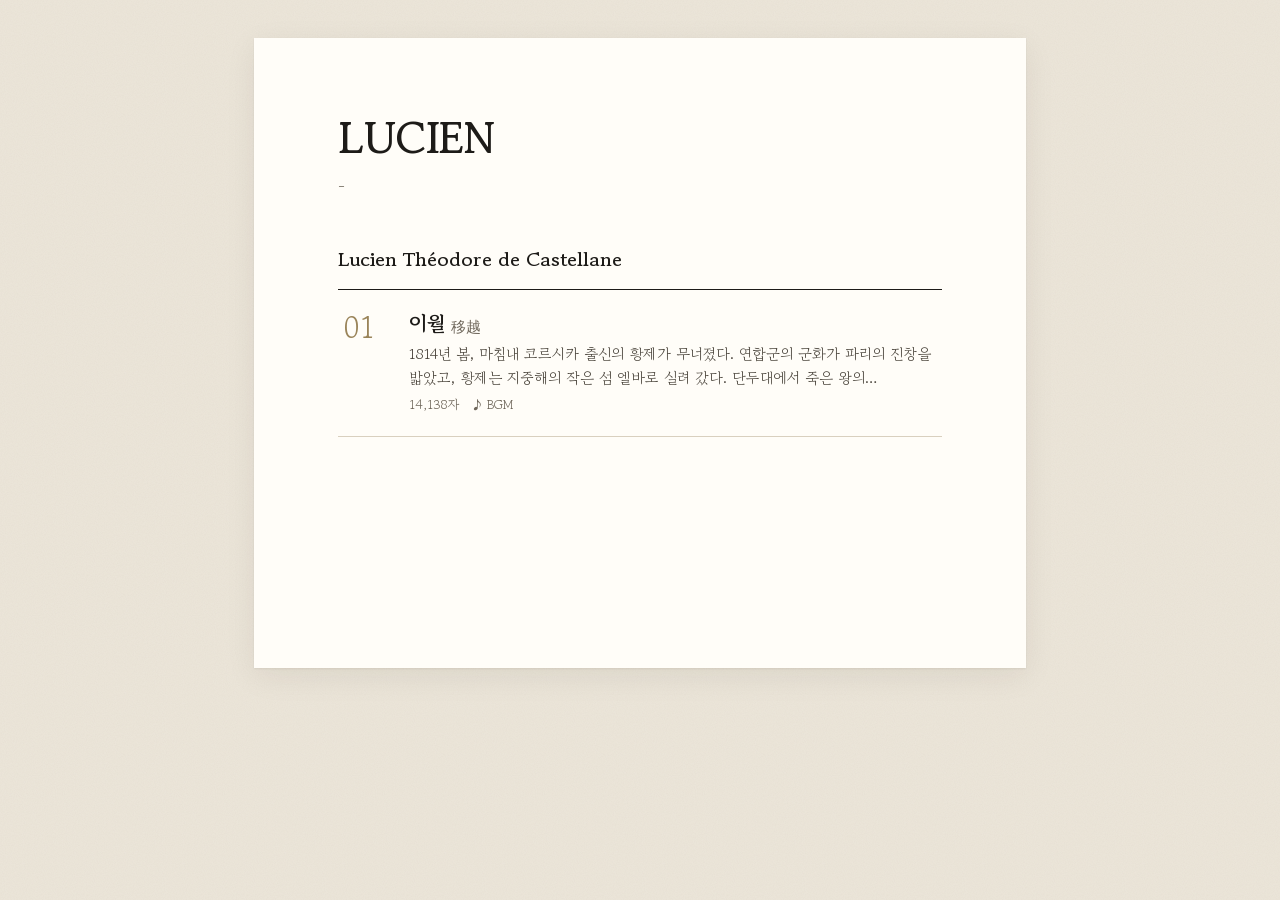
==== index.html @ f07c47fd "Add files via upload" ====
<!DOCTYPE html>
<html lang="ko">
<head>
<meta charset="utf-8">
<meta name="viewport" content="width=device-width, initial-scale=1">
<title>LUCIEN</title>
<link rel="preconnect" href="https://fonts.googleapis.com">
<link rel="preconnect" href="https://fonts.gstatic.com" crossorigin>
<link href="https://fonts.googleapis.com/css2?family=Gowun+Batang:wght@400;700&display=swap" rel="stylesheet">
<style>
/* VOICE  고요하고 단정한 낭독. 문서 원본의 크림색 종이와 검은 글씨를 그대로.
   IDEA   책상 위에 놓인 한 장의 원고지 — 목록은 장부의 목차, 글은 그 한 장.
   COLOUR 종이 #fffdf8, 책상 #ece6da, 먹 #1d1b18, 바랜 금 #9a8459 하나.
   TYPE   고운바탕 한 가지. 제목 34~44px, 본문 16~17px. */
:root{color-scheme:light;--desk:#ece6da;--paper:#fffdf8;--ink:#1d1b18;--soft:#6f675b;--line:#d9d0bf;--gold:#9a8459;--leaf:#8a9466}
*{box-sizing:border-box;min-width:0}
html{scroll-padding-top:72px;-webkit-text-size-adjust:100%}
body{margin:0;background:var(--desk);color:var(--ink);font:16px/1.6 "Gowun Batang","Nanum Myeongjo","AppleMyungjo",serif;overflow-x:clip;
  background-image:url("data:image/svg+xml,%3Csvg xmlns='http://www.w3.org/2000/svg' width='160' height='160'%3E%3Cfilter id='n'%3E%3CfeTurbulence type='fractalNoise' baseFrequency='.9' numOctaves='2' stitchTiles='stitch'/%3E%3CfeColorMatrix values='0 0 0 0 .35 0 0 0 0 .3 0 0 0 0 .22 0 0 0 .07 0'/%3E%3C/filter%3E%3Crect width='100%25' height='100%25' filter='url(%23n)'/%3E%3C/svg%3E")}
a{color:inherit}
button{font:inherit;color:inherit}
:focus-visible{outline:2px solid var(--gold);outline-offset:3px;border-radius:4px}

.wrap{max-width:820px;margin:0 auto;padding:clamp(0px,3vw,40px) clamp(0px,3vw,24px) 120px}
.sheet{position:relative;background:var(--paper);box-shadow:0 1px 2px rgba(40,30,10,.08),0 8px 30px rgba(40,30,10,.07);padding:clamp(28px,7vw,76px) clamp(22px,8vw,84px) clamp(36px,7vw,72px);min-height:70vh}
@media(max-width:600px){.sheet{box-shadow:none;min-height:100vh}}

/* ── 목록 ── */
.site-head{margin-bottom:clamp(28px,5vw,48px)}
.site-head h1{font-size:clamp(32px,6vw,44px);line-height:1.1;margin:0 0 10px;font-weight:700;letter-spacing:-.01em}
.site-head p{margin:0;color:var(--soft)}
.series{margin-top:8px}
.series h2{font-size:20px;line-height:1.35;margin:0 0 16px;display:flex;align-items:baseline;gap:10px;flex-wrap:wrap}
.series h2 small{font-size:13px;color:var(--soft);font-weight:400}
.series>p{margin:0 0 18px;color:var(--soft);font-size:15px}
.list{list-style:none;margin:0;padding:0;border-top:1px solid var(--ink)}
.list li{border-bottom:1px solid var(--line)}
.list a{display:grid;grid-template-columns:3.2em minmax(0,1fr);gap:4px 14px;padding:20px 6px;text-decoration:none;transition:background .2s}
.list a:hover{background:rgba(154,132,89,.07)}
@media(max-width:600px){.list a{grid-template-columns:2.3em minmax(0,1fr);gap:4px 10px}.no{font-size:24px}}
.no{grid-row:span 3;font-size:30px;line-height:1;color:var(--gold);padding-top:2px;font-variant-numeric:lining-nums}
.ttl{font-size:21px;font-weight:700;line-height:1.3}
.ttl span{font-weight:400;font-size:15px;color:var(--soft);margin-left:6px}
.ex{color:#4a443b;font-size:15px;line-height:1.65;display:-webkit-box;-webkit-line-clamp:2;-webkit-box-orient:vertical;overflow:hidden}
.meta{font-size:13px;color:var(--soft);display:flex;gap:12px;flex-wrap:wrap}
.foot{margin-top:40px;text-align:center;color:var(--soft);font-size:13px}

/* ── 글 ── */
.bar{position:sticky;top:0;z-index:5;display:flex;align-items:center;gap:12px;margin:calc(-1 * clamp(28px,7vw,76px)) calc(-1 * clamp(22px,8vw,84px)) 0;padding:10px clamp(14px,6vw,64px);background:rgba(255,253,248,.92);backdrop-filter:blur(6px);-webkit-backdrop-filter:blur(6px);border-bottom:1px solid transparent;transition:border-color .2s}
.bar.on{border-bottom-color:var(--line)}
.back{flex:none;white-space:nowrap;display:inline-flex;align-items:center;gap:6px;min-height:44px;padding:0 10px 0 4px;background:none;border:0;cursor:pointer;font-size:15px}
.bar .crumb{color:var(--soft);font-size:14px;white-space:nowrap;overflow:hidden;text-overflow:ellipsis}
.prog{position:absolute;left:0;bottom:-1px;height:2px;background:var(--gold);width:0}
.post-head{text-align:center;margin:clamp(100px,20vw,184px) 0 clamp(60px,12vw,104px)}
.post-head .kicker{font-size:14px;color:var(--soft);margin:0 0 48px}
#ph:focus{outline:none}
.post-head h1{font-size:clamp(28px,7vw,38px);line-height:1.1;margin:0;font-weight:700}
.post-head h1 span{display:block;font-size:16px;font-weight:400;color:var(--gold);margin-top:20px;letter-spacing:.3em}
.orn{display:block;width:120px;height:18px;margin:72px auto 0;color:var(--gold)}

.doc{font-size:16px;line-height:1.9;word-break:keep-all;overflow-wrap:break-word}
@media(max-width:600px){.doc{font-size:15px;line-height:1.85}}
.doc p{margin:0 0 .85em;text-indent:1em}
.doc p.c{text-align:center;text-indent:0}
.doc p.r{text-align:right;text-indent:0}
.doc p.it{font-style:italic;text-indent:0;color:#2c2924}
.doc p.num{font-weight:700;text-indent:0;color:var(--gold);letter-spacing:.06em;margin-bottom:1.2em}
.doc .gap.s1{height:.5em}.doc .gap.s2{height:1.5em}.doc .gap.s3{height:3em}
.doc .sep{text-align:center;text-indent:0;margin:6.6em 0;color:var(--gold);font-size:13px;letter-spacing:1.4em;padding-left:1.4em}
.doc .sep span::before,.doc .sep span::after{content:"✦";font-size:9px;opacity:.6;vertical-align:middle}
.doc .letter{border:1px solid var(--ink);padding:1.2em 1.5em 1.1em;margin:1.8em auto;max-width:27em;font-style:italic;background:#fffef9}
.doc .letter p{text-indent:0;margin-bottom:.35em}
.doc .end{text-align:center;text-indent:0;margin:9em 0 0}
.doc .end span{display:inline-block;width:46px;height:1px;background:var(--ink);vertical-align:middle}

.pager{display:grid;grid-template-columns:repeat(2,minmax(0,1fr));gap:12px;margin-top:clamp(144px,24vw,240px);border-top:1px solid var(--ink);padding-top:22px}
.pager a{display:block;text-decoration:none;padding:14px 16px;border:1px solid var(--line);min-height:44px;transition:border-color .2s,background .2s}
.pager a:hover{border-color:var(--gold);background:rgba(154,132,89,.05)}
.pager a small{display:block;font-size:12px;color:var(--soft);margin-bottom:4px}
.pager .nx{text-align:right;grid-column:2}
.tolist{display:block;width:max-content;margin:28px auto 0;min-height:44px;padding:0 22px;background:none;border:1px solid var(--ink);cursor:pointer;font-size:15px}
.tolist:hover{background:var(--ink);color:var(--paper)}

/* ── 음악 단추 ── */
.music{position:fixed;right:max(16px,env(safe-area-inset-right));bottom:max(18px,env(safe-area-inset-bottom));z-index:20;display:flex;align-items:center;gap:10px;flex-direction:row-reverse}
.music[hidden]{display:none}
.disc{width:54px;height:54px;border-radius:50%;border:1px solid var(--ink);background:var(--paper);cursor:pointer;display:grid;place-items:center;box-shadow:0 4px 14px rgba(40,30,10,.16);padding:0}
.disc svg{width:40px;height:40px}
.disc .rec{transform-origin:20px 20px}
.playing .disc .rec{animation:spin 6s linear infinite}
.disc .pz{display:none}.playing .disc .pz{display:block}.playing .disc .pl{display:none}
.hint{background:var(--ink);color:var(--paper);font-size:13px;padding:7px 12px;border-radius:999px;white-space:nowrap;opacity:0;transform:translateX(6px);transition:opacity .3s,transform .3s;pointer-events:none}
.music.ask .hint,.music.say .hint{opacity:1;transform:none}
.music.ask.quiet .hint{opacity:0;transform:translateX(6px)}
.music.ask .disc{animation:pulse 1.6s ease-in-out infinite}
@keyframes spin{to{transform:rotate(360deg)}}
@keyframes pulse{0%,100%{box-shadow:0 4px 14px rgba(40,30,10,.16),0 0 0 0 rgba(154,132,89,.5)}50%{box-shadow:0 4px 14px rgba(40,30,10,.16),0 0 0 10px rgba(154,132,89,0)}}
#yt{position:fixed;left:0;bottom:0;width:200px;height:200px;opacity:0;pointer-events:none;z-index:-1}

.view{animation:fade .45s ease}
@keyframes fade{from{opacity:0;transform:translateY(6px)}}
@media(prefers-reduced-motion:reduce){.view,.playing .disc .rec,.music.ask .disc{animation:none}}
</style>
</head>
<body>


<main class="wrap"><article class="sheet" id="sheet"></article></main>

<div class="music" id="music" hidden>
  <button class="disc" id="disc" type="button" aria-label="배경음악 재생">
    <svg viewBox="0 0 40 40" aria-hidden="true">
      <g class="rec"><circle cx="20" cy="20" r="17" fill="#1d1b18"/><circle cx="20" cy="20" r="12.5" fill="none" stroke="#3a3630" stroke-width=".6"/><circle cx="20" cy="20" r="9" fill="none" stroke="#3a3630" stroke-width=".6"/><circle cx="20" cy="20" r="5.5" fill="#9a8459"/><circle cx="20" cy="20" r="1.2" fill="#fffdf8"/></g>
      <path class="pl" d="M17.5 16.2v7.6l6.2-3.8z" fill="#fffdf8"/>
      <g class="pz" fill="#fffdf8"><rect x="17.2" y="16.6" width="2" height="6.8" rx=".6"/><rect x="20.8" y="16.6" width="2" height="6.8" rx=".6"/></g>
    </svg>
  </button>
  <span class="hint" id="hint" role="status">눌러서 음악 켜기</span>
</div>
<div id="yt" aria-hidden="true"></div>

<script type="application/json" id="data">{"site": {"title": "LUCIEN", "subtitle": "-", "goatcounter": ""}, "series": [{"id": "lucien", "name": "Lucien Théodore de Castellane", "desc": ""}], "posts": [{"id": "01", "series": "lucien", "title": "이월", "hanja": "移越", "bgm": "xhjS2LJwlQQ", "html": "\u003cp>1814년 봄, 마침내 코르시카 출신의 황제가 무너졌다. 연합군의 군화가 파리의 진창을 밟았고, 황제는 지중해의 작은 섬 엘바로 실려 갔다. 단두대에서 죽은 왕의 아우가 루이 18세라는 이름으로 튈르리궁에 들었다.\u003c/p>\n\u003cp>스물다섯 해의 길고 눅눅한 겨울 끝에, 이윽고, 마침내, 부르봉 왕가는 찬탈당했던 왕좌를 되찾았다. 백합 문장이 다시 내걸리기까지 지난한 세월이었다.\u003c/p>\n\u003cp>국경 밖을 떠돌던 이들이 앞다투어 돌아왔다. 돌아와서 가장 먼저 한 일은 잃은 것을 꼽아 보는 일이었다. 혁명 때 몰수당한 영지, 헐값에 넘어간 숲, 이름도 모를 부르주아의 머리글자가 덧칠된 대문. 손가락은 금세 모자랐다. 왕은 돌아왔지만, 한번 팔려 나간 땅까지 되찾지는 못했다. 광장의 칼날이 얼마나 가차 없이 떨어졌는지, 그 아래 모여 환호하던 얼굴들이 얼마나 굶주려 있었는지를 그들은 아직 기억했다.\u003c/p>\n\u003cp>밟고 서 있던 발밑의 것들이 두려운 줄을, 귀족들은 그제야 배워 가고 있었으므로 새 주인의 손아귀를 비틀어 땅을 도로 빼앗을 배짱은 어디에도 남아 있지 않았다. 결국 그들 손에 남은 것은 작위와 이름뿐이었다. 무겁고, 오래되고, 값을 치를 길이 없는.\u003c/p>\n\u003cp>귀족들의 사정이야 어찌 되었든, 왕은 돌아왔고 그것만으로도 충분한 땅이 있었다. 남쪽의 프로방스는 그 왕을 누구보다 반겼다. 성주의 대저택에서뿐 아니라, 밭을 갈던 농부와 그물을 걷던 어부의 부엌에서까지 백합 깃발이 나부꼈다. 이 땅의 사람들은 대대로 성모상 앞에 촛불을 켜고, 종소리에 맞춰 밭을 갈고 그물을 걷었다. 혁명은 그 성당 문부터 닫았고, 신성한 종탑의 종은 끌어내려져 녹아 대포로 화하였다.\u003c/p>\n\u003cp>파리에 맞서 일어섰던 마르세유는 짓밟힌 끝에 이름마저 빼앗겼다. 황제는 해마다 마을의 아들들을 데려갔고, 돌아오는 이는 드물었다. 영국 함대가 막아 선 마르세유 항구에는 배 대신 썩은 해초만 밀려들었다. 카스텔란가의 배들도 그 몇 해 동안 부두에 묶인 채 밑창부터 삭아 갔다.\u003c/p>\n\u003cp>그러니 이 땅의 사람들에게 왕이 돌아온다는 것은 성당의 종과, 데려간 아들들과, 막혔던 바다가 함께 돌아온다는 뜻이었다. 남쪽의 충성은 위에서 내려온 것이 아니라, 발밑에서부터 차오른 것이었다.\u003c/p>\n\u003cp>왕의 귀환 후 사람들은 프로방스를 하얀 남부라 불렀다. 부르봉의 백합처럼 희다고. 성당마다 다시 종이 울렸고, 선교사들은 마을 어귀마다 새 십자가를 박았다. 회칠한 십자가는 남부의 볕 아래에서 눈이 시리도록 희었다.\u003c/p>\n\u003cp>카스텔란가의 외아들은 그해 늦봄, 다시 울리기 시작한 성당 종소리 속에서 태어났다.\u003c/p>\n\u003cp>이듬해 봄, 황제가 섬을 빠져나와 백 일 동안 다시 파리를 차지했다. 그리고 워털루의 진흙 속에서 끝내 무너졌다. 왕이 두 번째로 돌아오던 그해 여름, 님의 골목에서는 왕을 기다리던 바로 그 손들이 보나파르트파와 개신교도를 끌어내 쳐 죽였다. 가르강의 물빛이 한동안 탁했다고들 했다. 그 일을 오래 입에 올리는 사람은 없었다. 신앙과 충성과 피가 한 그릇에 담겨 있었고, 아무도 그 그릇을 엎지 않던 시절이었다.\u003c/p>\n\u003cp>저택의 덧창은 그해 내내 반쯤 닫혀 있었다.\u003c/p>\n\u003cp class=\"sep\" aria-label=\"장면 전환\">\u003cspan>✦\u003c/span>\u003c/p>\n\u003cdiv class=\"gap s2\">\u003c/div>\n\u003cp>엑상프로방스의 카스텔란가 저택은 늘 조용했다.\u003c/p>\n\u003cp>긴 복도에는 발소리를 삼키는 양탄자가 두껍게 깔려 있었고, 오후가 되면 높은 창으로 들어온 볕이 그 위에 길쭉한 사각형을 몇 개 그려 두었다가 해 질 녘이면 말없이 걷어 갔다. 그 사각형을 밟고 지나가는 것이 하인 몇의 발뿐인 날이 많았다. 오래 닫아 둔 방에서는 밀랍과 먼지와 묵은 라벤더 냄새가 났다. 아무도 그 문을 열지 않았으므로, 냄새는 해마다 조금씩 깊어져 벽지의 꽃무늬 틈까지 배어들었다.\u003c/p>\n\u003cp>저택의 주인 카스텔란 백작은 한 해의 절반 넘게 파리에 있었다. 국왕 폐하 곁에서 집안의 체면을 세우고 있다고들 했다. 그가 보내오는 편지는 늘 짧았고, 날짜가 자주 틀렸고, 이따금 남의 필체로 대필되어 왔다. 나중에야 알게 된 일이지만, 편지가 유독 늦게 오는 달이면 은식기장의 포크가 몇 벌씩 줄었다.\u003c/p>\n\u003cp>카스텔란가는 대대로 마르세유 항구에 창고와 배를 두었다. 그러나 카스텔란의 이름을 가진 사람이 그 창고 문턱을 넘은 적은 없었다. 배를 사고 화물을 고르고 값을 흥정하는 것은 대리인의 일이었다. 당주는 일 년에 한 번 그가 올리는 보고서의 마지막 줄만 받아 들었다. 남부의 오래된 집안들은 다들 그렇게 돈을 벌었다. 돈이 어디서 흘러오는지 모르는 척하는 것까지가 가문의 품위였다. 그 품위에서는 늘 바다 냄새 대신 향수 냄새가 났다.\u003c/p>\n\u003cp>백작부인은 저택에 머물렀지만 저택에 사는 사람 같지는 않았다. 아침 식탁에서는 아들의 옷깃이 반듯한지를 보았고, 저녁 식탁에서는 가정교사의 보고를 들었다. 칭찬과 꾸중의 온도가 같았다. 영특하다는 말에도, 수프를 남겼다는 말에도 그녀는 똑같이 고개를 한 번 끄덕이고 포크를 들었다. 은포크가 사기 접시에 닿는 소리만 식당 천장까지 올라갔다가, 아무에게도 닿지 못하고 떨어졌다.\u003c/p>\n\u003cp>백작부부가 아들을 대하는 방식은 여느 귀족가와 다르지 않았다. 계절마다 새 옷을 지어 주었고 이름난 가정교사를 들였으며, 생일이면 은으로 된 무언가를 건넸다.\u003c/p>\n\u003cp>그것이 사랑인지 아닌지 아이는 따져 보지 않았다. 견줄 거리가 없는 아이에게는 빈자리도 빈자리로 보이지 않는 법이었다.\u003c/p>\n\u003cp>‘어머니는 오늘도 사파이어를 하셨네.’\u003c/p>\n\u003cp>일곱 살의 뤼시엔이 저녁 식탁에서 가장 오래 바라보는 것은 어머니의 얼굴이 아니라 그 목에 걸린 돌이었다.\u003c/p>\n\u003cp>깊은 바다를 한 움큼 떠서 얼려 놓은 것 같은 푸른색의 엄지손톱만 한 돌. 촛불이 흔들릴 때마다 그 속에서 빛이 한 겹씩 벗겨졌다가 다시 감겼다.\u003c/p>\n\u003cp>뤼시엔은 그 반짝임이 좋았다. 이 고요한 집에서 유일하게 제 쪽으로 무언가를 돌려주는 것이었기 때문에. 어머니는 아들을 오래 보지 않았지만, 어머니의 사파이어는 아들이 바라보는 만큼 꼬박꼬박 빛을 돌려주었다.\u003c/p>\n\u003cp>가정교사들은 그를 영특하나 조금 까다로운 도련님이라 불렀다. 라틴어 동사 변화는 한 번 가르치면 틀리는 법이 없었고, 산수는 가르친 적 없는 연산까지도 스스로 깨우쳤다. 영특함과 까탈스러움은 비례하기라도 하는 것인지, 이 영특한 도련님은 식탁보에 접힌 자국이 있으면 수프에 손을 대지 않았고, 남이 앉았던 의자에는 하인이 쿠션을 갈기 전까지 앉지 않았다. 손님이 쓰다듬으려 손을 뻗으면 한 걸음 물러서서, 일곱 살답지 않게 정중한 인사로 그 손을 허공에 세워 두었다. 뻗은 손은 한동안 갈 곳을 잃고 머물다가, 멋쩍게 제 주인의 조끼 주머니로 돌아가기 일쑤였다.\u003c/p>\n\u003cp>“도련님은 꼭 고양이 같으세요.”\u003c/p>\n\u003cp>젊은 하녀 하나가 그렇게 말했다가 이튿날부터 보이지 않았다. 주인을 섬기는 태도가 되먹지 못하다며 백작부인이 내보낸 것이었다. 정작 뤼시엔은 그 말이 썩 싫지 않았다. 앞치마에 밀가루를 묻힌 채, 아무것도 재지 않는 수더분한 얼굴로 내뱉는 감상이. 무엇이 좋았는지는 그도 알지 못했다. 다만 이튿날 아침 부엌 쪽 복도에서 그 웃음소리가 들리지 않았을 때, 뤼시엔은 계단참에 서서 한참을 그쪽을 내려다보았다.\u003c/p>\n\u003cp>그해 봄, 어머니가 드물게 먼저 입을 열었다.\u003c/p>\n\u003cp>“니스에서 손님이 오신다. 발디에리 가문이다.”\u003c/p>\n\u003cp>포크를 내려놓은 백작부인이 냅킨으로 입가를 눌렀다.\u003c/p>\n\u003cp>“사보이아 왕가의 피가 흐르는 집안이야. 너와 같은 나이의 따님이 하나 있다.”\u003c/p>\n\u003cp>그 뒤에 이어질 말이 무엇인지 아이로 길러진 적 없는 일곱 살의 어린 후계자는 어렴풋이 짐작할 수 있었다.\u003c/p>\n\u003cp class=\"sep\" aria-label=\"장면 전환\">\u003cspan>✦\u003c/span>\u003c/p>\n\u003cdiv class=\"gap s2\">\u003c/div>\n\u003cp>프로방스의 사월은 공기에 단맛이 돌았다. 정원 담장을 따라 늘어선 오렌지나무가 일제히 꽃을 피워, 바람이 불 때마다 꿀을 녹인 것 같은 향이 피부에 끈덕지게 들러붙었다. 숨을 들이쉬면 목구멍 안쪽까지 달아졌고, 내쉬어도 그 단맛은 쉽게 빠져나가지 않았다. 뤼시엔은 일 년 중 이맘때를 가장 싫어했다.\u003c/p>\n\u003cp>손님들은 정원의 차양 아래에서 차를 마셨다. 어른들의 말소리는 낮고 길었다. 지참금이니 영지니 하는 단어들이 그 들척지근한 공기 사이로 간간이 가라앉았다. 그 사이에 얌전히 끼어 앉아 있던 뤼시엔은 얼마 지나지 않아 정원 끝으로 보내졌다. 따님과 인사를 나누라는 뜻이었다.\u003c/p>\n\u003cp>니스에서 온 사보이아 왕가의 피가 흐르는 발디에리 가의 따님은 이미 정원 끝 화단 앞에 쪼그려 앉아 있었다.\u003c/p>\n\u003cp>흰 모슬린 드레스 자락이 젖은 흙바닥에 닿아 있었다. 뤼시엔은 인사보다 그것이 먼저 눈에 걸렸다.\u003c/p>\n\u003cp>“그거, 더러워질 텐데.”\u003c/p>\n\u003cp>소녀가 고개를 들었다.\u003c/p>\n\u003cp>뤼시엔은 그 자리에 멈춰 섰다.\u003c/p>\n\u003cp>새파란 눈.\u003c/p>\n\u003cp>어머니의 사파이어와 같은 색, 그러나 뤼시엔의 어린 생애 동안 본 적이 없는. 오후의 볕이 동공 가장자리에 닿아 녹아들면서 파랑이 한 겹씩 묽어졌고, 가장 안쪽에는 니스의 얕은 바다처럼 바닥이 비칠 것 같은 맑은 빛이 고여 있었다. 정반대 온도의 파란 빛이었다.\u003c/p>\n\u003cp>볕에 그을린 뺨은 사과처럼 동그랬다. 밤색 머리카락은 리본에서 반쯤 빠져나와 제멋대로 뻗쳐 있었는데, 오후의 볕이 그 잔머리 한 올 한 올을 꿰뚫고 지나가는 바람에 머리 둘레가 금실로 테를 두른 것처럼 보였다. 성당 제단화 속 아기 천사들의 머리 뒤에 그려진 그것과 닮아 있었다. 제단화 속 천사들은 흙바닥에 주저앉아 있지 않았지만.\u003c/p>\n\u003cp>무릎 위에는 꺾은 꽃이 한 아름이었다. 오렌지꽃, 분홍 장미, 흰 마거리트, 이름 모를 노란 들꽃. 한꺼번에 밀려오는 향에 뤼시엔은 그제야 정신이 들어 미간을 찌푸렸다.\u003c/p>\n\u003cp>“냄새가 너무 독해.”\u003c/p>\n\u003cp>“이건 꽃인데?”\u003c/p>\n\u003cp>“그러니까.”\u003c/p>\n\u003cp>소녀는 그 대답이 몹시 이상하다는 얼굴로 그를 빤히 올려다보았다. 이 집 도련님은 꽃에서 꽃 냄새가 난다고 화를 내는구나, 하는 얼굴이었다. 파란 눈이 동그랗게 커지자 그 안에 고인 빛이 찰랑 흔들렸다.\u003c/p>\n\u003cp>그러다 그 눈이 천천히 가늘어졌다.\u003c/p>\n\u003cp>무언가 아주 재미있는 것을 발견한 얼굴이었다. 소녀는 무릎 위의 꽃을 하나씩 집어 코에 대 보기 시작했다. 마거리트, 들꽃, 장미. 어른들이 기도문을 욀 때보다도 진지한 얼굴이었다. 꽃잎에 코끝을 묻을 때마다 노란 꽃가루가 콧등에 조금씩 묻어났는데, 본인은 그것도 모르는 눈치였다. 그리고 마지막으로 오렌지꽃에 코를 대더니, 만족스럽다는 듯 고개를 끄덕였다.\u003c/p>\n\u003cp>제일 향이 진한 것이었다.\u003c/p>\n\u003cp>소녀가 벌떡 일어섰다. 동갑내기라던 아이는 키가 그의 턱 아래까지밖에 오지 않았다. 그녀는 까치발을 들고, 그 오렌지꽃 가지를 뤼시엔의 재킷 단춧구멍에 쏙 꽂아 넣었다.\u003c/p>\n\u003cp>뤼시엔은 숨을 멈췄다.\u003c/p>\n\u003cp>꿀을 녹인 것 같은 향이 코앞에서 왈칵 피어올랐다. 평소 같았으면 반걸음 물러서서 정중한 인사로 그 손을 허공에 세워 두었을 테지만 구태여 혼약을 위해 어머니가 정원 끝으로 보낸, 어른들이 차양 아래에서 무언가를 정하고 있는 집안의 딸이다. 그러니 무례를 범할 수는 없었다. 조숙한 일곱 살의 조그만 머리통 속에서 필사적인 변명을 떠올린다.\u003c/p>\n\u003cp>뤼시엔은 꽃을 빼지 않았다. 대신 조금 들린 턱에 아주 조그만 호두알이 생겼다.\u003c/p>\n\u003cp>소녀가 웃음을 터뜨렸다.\u003c/p>\n\u003cp>“참는 얼굴이 진짜 웃겨.”\u003c/p>\n\u003cp>“······.”\u003c/p>\n\u003cp>“그렇게 싫으면 버리지 뭘 참구 있어?”\u003c/p>\n\u003cp>“손님이 준 걸 함부로 버리는 건 예의가 아니야.”\u003c/p>\n\u003cp>“그럼 계속 참아.”\u003c/p>\n\u003cp>그녀는 그 대답이 마음에 쏙 들었다는 듯 파란 눈을 반달 모양으로 접으며 웃었다. 앞니 하나가 빠진 자리가 까맣게 비어 있었다. 그러고는 남은 꽃 중에서 흰 마거리트 한 송이를 골라 제 머리에 아무렇게나 꽂았다.\u003c/p>\n\u003cp>“이건 냄새 안 나니까 내 거.”\u003c/p>\n\u003cp>‘··· 일부러였군.’\u003c/p>\n\u003cp>향이 없는 꽃이 무엇인지 알면서, 그것은 제 머리에 꽂고 가장 향이 진한 것을 그에게 준 것이었다. 그 사실을 깨달은 일곱살의 가느다란 눈썹 사이에 금이 하나 더 생겼다. 소녀는 그 얼굴을 보고 또 웃었다.\u003c/p>\n\u003cp>머리에 꽂힌 마거리트가 볕을 받아 반쯤 투명해져 있었다. 꽃잎 가장자리가 얇게 비쳐서 그 뒤의 잔머리 그림자가 희미하게 어른거렸다. 뤼시엔은 가슴팍의 오렌지꽃 향에 숨이 막히면서도 그 흰 꽃잎에서 눈을 떼지 못했다. 왜 그랬는지는 알 수 없었다.\u003c/p>\n\u003cp>‘··· 바보 같아.’\u003c/p>\n\u003cp>그렇게 생각했는데도 시선이 잘 떨어지지 않았다. 빠진 앞니에서, 그리고 그 위의 접힌 파랑에서.\u003c/p>\n\u003cp>“나 네 이름 알아. 뤼시엔이지?”\u003c/p>\n\u003cp>뤼시엔의 미간이 아주 조금 더 좁아졌다. 이미 좁아질 대로 좁아진 미간이었다.\u003c/p>\n\u003cp>그 이름을 소리 내어 부르는 사람은 이 집에 없었다. 가정교사는 도련님, 하인들은 젊은 주인님이라 불렀고, 부모는 애초에 그를 부를 일이 드물었다. 세례 때 받은 이름은 족보와 성당 장부 속에 얌전히 눌려 있기만 하는 것이었다.\u003c/p>\n\u003cp>이상한 기분이었다. 오래 닫아 둔 방의 덧창을 누가 허락도 없이 활짝 열어젖힌 것 같은. 들이친 바람이 상쾌한지 무례한지 가늠하기도 전에, 이미 커튼이 펄럭이고 있었다.\u003c/p>\n\u003cp>‘무례하군.’\u003c/p>\n\u003cp>“··· 처음 보는 사이에 이름부터 부르는 건 예의가 아니야.”\u003c/p>\n\u003cp>“그럼 뭐라고 불러?”\u003c/p>\n\u003cp>“······.”\u003c/p>\n\u003cp>막상 대답하려니 마땅한 것이 없었다. 카스텔란이라 부르라 하기엔 그것은 파리에 있는 그 사람의 이름 같았다. 도련님이라 부르라 하기엔 이 아이는 하인이 아니었다.\u003c/p>\n\u003cp>“··· 그냥 네 마음대로 불러.”\u003c/p>\n\u003cp>대답을 고민하는 짧은 사이 아이는 이미 결론을 내린 참이다. 혀끝으로 사탕을 굴리듯 한 음절씩 천천히 굴려서, 그 이름이 원래 그렇게 발음되는 것이었나 싶게 만들었다.\u003c/p>\n\u003cp>“뤼시엔. 이름 예쁘다.”\u003c/p>\n\u003cp>예쁘다니. 사내 이름에.\u003c/p>\n\u003cp>뤼시엔은 입을 다물었다. 정정할 말을 고르는 사이 이미 두 번이나 불려 버린 이름은 되돌릴 방법이 없었다. 쏟은 물을 손으로 주워 담는 것만큼이나 부질없는 일이었다. 대신 그는 그 이름이 불릴 때마다 미간을 아주 조금씩 찌푸리는 것으로 불쾌를 표하기로 했다.\u003c/p>\n\u003cp>아이는 그것을 알아채지 못했거나, 알아채고도 개의치 않았다. 아마 후자였을 것이다. 어쩌면 그 찌푸림을 보려고 일부러 더 자주 불렀을지도 모른다.\u003c/p>\n\u003cp>“나는 릴리아나. 릴리아나 아델라이데 디 발디에리. 근데 다들 릴리라고 불러.”\u003c/p>\n\u003cp>“그래, 발디에리 영애.”\u003c/p>\n\u003cp>“아니이, 그러니까 릴리! 라고 불러야지.”\u003c/p>\n\u003cp>“싫어.”\u003c/p>\n\u003cp>“왜? 나는 뤼시엔이라고 부르는데.”\u003c/p>\n\u003cp>“그건 네가 멋대로 부르는 거고.”\u003c/p>\n\u003cp>릴리아나는 그 대답이 몹시 불공평하다는 듯 볼을 부풀렸다. 하지만 오래가지는 않았다. 이 아이에게 불만은 사흘을 버티는 감정이 아니라, 세 걸음이면 잊히는 날씨 같은 것인 모양이었다. 그녀는 머리에 꽂은 마거리트를 한 번 매만지고는, 대단한 비밀이라도 털어놓듯 목소리를 낮췄다.\u003c/p>\n\u003cp>“엄마가 그러는데, 우리 크면 결혼하는 거래.”\u003c/p>\n\u003cp>“그건 아직 모르는 거지. 아직 혼담이 오가는 거지, 결정된 건 아니잖아?”\u003c/p>\n\u003cp>“그러니까아, 방금 정했대.”\u003c/p>\n\u003cp>말문이 막힌 것은 태어나 처음이었다.\u003c/p>\n\u003cp>뤼시엔은 잠시 생각했다. 어른들이 정했다면 더 따질 구석이 없다.\u003c/p>\n\u003cp>“··· 그럼 그런 거겠지.”\u003c/p>\n\u003cp>릴리아나가 웃었다. 이번에도 빠진 이가 보였다. 웃는 바람에 머리에 꽂은 마거리트가 기울어 한쪽 귀 위로 미끄러졌고, 흰 꽃잎 하나가 떨어져 그녀의 어깨에 얹혔다. 뤼시엔은 그 꽃잎이 바람에 날아갈 때까지, 그것을 내내 보고 있었다.\u003c/p>\n\u003cp>그리도 질색하던 향의 오렌지꽃은 그날 저녁 손님들이 돌아갈 때까지 그의 단춧구멍에 꽂혀 있었다. 차양 아래로 돌아온 아들의 가슴팍을 본 백작부인이 잠시 눈썹을 들어 올렸지만 아무 말도 하지 않았다. 마차에 오르기 직전, 릴리아나는 창밖으로 고개를 내밀어 그 꽃이 아직 거기 있는지 확인하고는 만족스럽게 웃었다.\u003c/p>\n\u003cp>마차가 정문을 빠져나간 뒤에야 뤼시엔은 꽃을 버렸으나, 그날 밤 재킷에 밴 향이 좀처럼 빠지지 않아 그는 어둠 속에서 오래 눈을 뜨고 있었다.\u003c/p>\n\u003cp>그날 이후로 뤼시엔은 그 빠진 앞니를 오래도록 기억했다. 왜 그것을 기억하는지는 생각해 본 적이 없다. 다만 이듬해 봄 다시 만난 그녀의 빈자리에 새 이가 하얗게 돋아 있는 것을 보았을 때, 어딘가 조금 손해를 본 것 같은 기분이 들었다. 눈은 그대로였다. 그것만은 조금 다행이라고 여겼다. 왜 다행인지도 생각해 본 적은 없다.\u003c/p>\n\u003cp>그 봄에도 그녀는 그의 단춧구멍에 꽃을 꽂았다. 이번에는 라일락이었다. 그는 이번에도 빼지 않았다.\u003c/p>\n\u003cp>혼약은 문서 없이 정해졌다. 양가의 어른이 차양 아래에서 차를 한 잔 더 마셨을 뿐이었다. 남부의 오래된 집안끼리는 그 정도로 충분했다.\u003c/p>\n\u003cp class=\"sep\" aria-label=\"장면 전환\">\u003cspan>✦\u003c/span>\u003c/p>\n\u003cdiv class=\"gap s2\">\u003c/div>\n\u003cp>릴리아나는 니스의 수녀원 기숙학교로 들어갔다. 사보이아 쪽 귀족 집안의 딸들이 대개 그랬듯이. 겨울이면 사육제를 보러 니스의 본가로 돌아갔고, 사교 시즌이면 부모를 따라 엑상프로방스에 들렀다. 그 사이사이 편지가 왔다.\u003c/p>\n\u003cp>편지는 하인이 은쟁반에 받쳐 서재로 가져왔다. 하인이 봉랍을 뜯어 책상 위에 펼쳐 놓으면, 뤼시엔은 의자에 등을 기댄 채 그것을 내려다보며 읽었다. 종이에 손을 대는 것은 하인의 일이었다. 그는 읽기만 했다.\u003c/p>\n\u003cp>봉투가 열리는 순간마다 냄새가 먼저 피어올랐다. 수녀원 예배당에 배어 있을 밀랍과 유향, 그리고 그 위에 일부러 덧씌운 것이 분명한 꽃향기. 어느 달은 라벤더였고, 어느 달은 장미였고, 어느 달은 그해 봄 정원에서 맡았던 그 오렌지꽃이었다. 닫혀 있던 서재 공기가 그 향을 머금고 무겁게 내려앉았다. 봉투를 열 때마다 하인이 슬그머니 창문 쪽을 살폈다.\u003c/p>\n\u003cp>릴리아나의 편지는 길었다.\u003c/p>\n\u003cp>수녀원에서 익힌 단정한 필체로 흠잡을 데 없는 문장이 넉 장이고 다섯 장이고 이어졌다. 성가대에서 혼자 반 박자 빨리 들어갔다가 시몬 수녀님께 꾸중을 들은 이야기, 성당 고양이가 새끼를 다섯 마리나 낳은 이야기, 정원에 새로 심은 꽃이 사흘 만에 고개를 숙여 버린 이야기, 사육제 가면을 고르느라 이틀을 꼬박 고민한 이야기. 글씨와 문장은 영락없는 귀족 숙녀의 것이었으나, 내용은 정원에 쪼그려 앉아 꽃 냄새를 맡던 아이 그대로였다. 둥글게 말려 올라가는 글자 꼬리마다 웃음소리가 매달려 있는 것 같았다.\u003c/p>\n\u003cp>잉크는 늘 짙은 청색이었다.\u003c/p>\n\u003cp>그리고 편지 끝에는 어김없이 마른 꽃잎이 끼워져 있었다. 눌려서 종잇장처럼 얇아진 꽃잎은 촛불에 비추면 잎맥이 실핏줄처럼 드러났다. 갓 말린 것들로만 골랐는지, 꽃잎에서는 편지지보다 한층 진한 냄새가 났다.\u003c/p>\n\u003cp>‘··· 이번엔 또 장미로군.’\u003c/p>\n\u003cp>뤼시엔은 꽃잎을 치우라고 명하는 대신 창을 조금 열라고 명했다. 하인은 이제 편지가 오는 날이면 명을 듣기도 전에 창문 고리에 손을 올려 두었다.\u003c/p>\n\u003cp>답장은 고작 한 장. 그것도 반 장쯤은 여백이었다.\u003c/p>\n\u003cdiv class=\"gap s2\">\u003c/div>\n\u003cdiv class=\"letter\">\n\u003cp>\u003ci>릴리아나에게.\u003c/i>\u003c/p>\n\u003cp>\u003ci>지난달 라틴어 시험에서 수석을 했다.\u003c/i>\u003c/p>\n\u003cp>\u003ci>펜싱 교사를 바꿨다. 전임자는 발이 느렸거든.\u003c/i>\u003c/p>\n\u003cp>\u003ci>마르세유의 창고를 보러 갔다. 올리브유 통이 장부보다 두 개 적었다.\u003c/i>\u003c/p>\n\u003cp>\u003ci>건강하길.\u003c/i>\u003c/p>\n\u003cdiv class=\"gap s1\">\u003c/div>\n\u003cp class=\"r\">\u003ci>1827. 3. 2.\u003c/i>\u003c/p>\n\u003cp class=\"r\">\u003ci>뤼시엔 드 카스텔란.\u003c/i>\u003c/p>\n\u003c/div>\n\u003cdiv class=\"gap s2\">\u003c/div>\n\u003cp>보름 뒤에 온 답장은 평소보다 한 장이 짧았다. 대신 첫 줄의 글씨가 평소보다 컸다.\u003c/p>\n\u003cp>「뤼시엔. 이건 편지가 아니라 장부야.」\u003c/p>\n\u003cp>그 아래로는 창고의 올리브유 통이 두 개 모자란 것이 자기와 무슨 상관이냐, 수석을 한 건 축하하지만 축하해 달라는 말도 없이 써 놓으니 축하할 맛이 안 난다, 다음에는 통 개수 말고 당신 이야기를 쓰라, 날씨라도 좋다, 하는 문장들이 흐트러짐 없는 필체로 따박따박 이어졌다. 화가 났는데도 글씨는 끝까지 반듯했다. 다만 펜을 얼마나 꾹꾹 눌러 썼는지 종이 뒷면까지 글자 자국이 오돌토돌하게 솟아 있었다. 수녀원 교육이란 참 대단한 것이었다.\u003c/p>\n\u003cp>그 편지에 든 꽃잎은 유난히 향이 짙었다. 봉투가 열리자마자 서재가 통째로 오렌지 과수원에 잠겼다.\u003c/p>\n\u003cp>‘··· 날씨라.’\u003c/p>\n\u003cp>뤼시엔은 열린 창으로 들어오는 바람에 기대어 숨을 고르며, 그 오돌토돌한 뒷면을 한참 내려다보다가 다음 답장을 썼다.\u003c/p>\n\u003cdiv class=\"gap s2\">\u003c/div>\n\u003cdiv class=\"letter\">\n\u003cp>\u003ci>릴리아나에게.\u003c/i>\u003c/p>\n\u003cp>\u003ci>엑상프로방스는 맑았다.\u003c/i>\u003c/p>\n\u003cp>\u003ci>기하학 교사가 감기에 걸려 수업이 사흘 비었다.\u003c/i>\u003c/p>\n\u003cp>\u003ci>그동안 선단 목록을 읽었다. 배 이름이 촌스럽다.\u003c/i>\u003c/p>\n\u003cp>\u003ci>지난번 꽃은 향이 지나쳤다.\u003c/i>\u003c/p>\n\u003cp>\u003ci>건강하길.\u003c/i>\u003c/p>\n\u003cdiv class=\"gap s1\">\u003c/div>\n\u003cp class=\"r\">\u003ci>1827. 4. 9.\u003c/i>\u003c/p>\n\u003cp class=\"r\">\u003ci>뤼시엔 드 카스텔란.\u003c/i>\u003c/p>\n\u003c/div>\n\u003cdiv class=\"gap s2\">\u003c/div>\n\u003cp>「날씨를 쓰라고 했지, 날씨를 한 줄 쓰라고는 안 했어.」\u003c/p>\n\u003cp>그다음 편지의 첫 줄이었다. 이번에는 밑줄까지 그어져 있었다. 그런데 편지 맨 끝, 추신 자리의 글씨는 웃음을 참으면서 쓴 것처럼 살짝 삐뚤어져 있었다.\u003c/p>\n\u003cp>「추신. 그래도 버리진 않았지? 다 알아.」\u003c/p>\n\u003cp>꽃잎은 이번에도 들어 있었다.\u003c/p>\n\u003cp>그 일이 몇 해 동안 이어졌다. 릴리아나가 다섯 장을 보내면 뤼시엔은 한 장을 답했다. 릴리아나는 그 한 장을 조목조목 따지는 편지를 다시 다섯 장 보냈고, 뤼시엔은 거기에 날씨 한 줄을 더한 한 장을 보냈다. 누가 먼저 그만둘 기색은 보이지 않았다. 그녀가 아무리 심통을 부려도 편지 끝의 꽃잎은 한 번도 빠진 적이 없었다. 그가 아무리 향이 지나치다고 적어도 편지봉투에 동봉된 꽃잎의 향기는 갈수록 진해지기만 했다.\u003c/p>\n\u003cp>갓 도착한 편지는 늘 서재를 한바탕 꽃밭으로 만들었지만 으레 죽은 것들이 그렇듯, 향은 금세 희미해졌으며 바싹 마른 종이 냄새에 섞여 분간이 되지 않았다. 반년이 지나면 남는 것은 얇고 바스락거리는 빛바랜 꽃잎뿐이었다.\u003c/p>\n\u003cp>향이 빠졌으니 거슬릴 것도 없었다. 그러니 굳이 버릴 이유도 없다. 뤼시엔은 그렇게 생각했고, 그 생각을 핑계 삼아 하인들에게 서랍을 비우라고 명하지 않았다. 하인들은 새 편지가 올 때마다 향이 다 빠진 지난 편지들 위에 그것을 차곡차곡 얹어 두었다. 맨 위의 것이 조용해지면 그 위에 또 새것이 얹혔다.\u003c/p>\n\u003cp>서재 서랍 한 칸이 점점 편지로 차올랐다.\u003c/p>\n\u003cp class=\"sep\" aria-label=\"장면 전환\">\u003cspan>✦\u003c/span>\u003c/p>\n\u003cdiv class=\"gap s2\">\u003c/div>\n\u003cp>뤼시엔이 열한 살 되던 해, 망명 귀족 보상금이 나왔다.\u003c/p>\n\u003cp>혁명기에 땅을 잃은 귀족들에게, 돌려주지 못한 땅 대신 나라가 국채로 갚아 주는 돈이었다. 의회에서는 십억 프랑을 귀족들 주머니에 넣어 준다며 시끄러웠지만 명망있는, 오래도록 권세가 높았던 카스텔란가의 식탁에서는 그런 천박한 이야기가 오가지는 않았다.\u003c/p>\n\u003cp>그해 겨울, 아버지는 오랜만에 저택에 들렀다. 기분이 좋았고, 목소리가 컸고, 저녁 식탁에서 포도주를 세 병이나 비웠다. 탐욕스런 붉은 포도주가 크리스털 잔 안에서 끈적하게 맴돌다 잔 벽을 타고 느리게 흘러내렸다. 그리고 그는 아들에게 처음으로 무엇을 갖고 싶으냐고 물었다.\u003c/p>\n\u003cp>뤼시엔은 대답하지 않았다.\u003c/p>\n\u003cp>갖고 싶은 것이 없어서가 아니었다. 무엇을 말해야 아버지가 원하는 대답이 되는지 가늠이 서지 않았기 때문이었다. 아버지는 대답을 기다리지 않았다. 아들의 침묵을 겸손으로 여기고는 껄껄 웃으며 백작부인에게 술잔을 들어 보였다.\u003c/p>\n\u003cp>아버지가 다시 파리로 떠난 뒤 그 천문학적인 보상금은 런던의 어느 남미 광산 채권이 되었다. 이듬해 봄, 런던에서 은행 여러 곳이 연달아 문을 닫았다는 소식이 왔다. 채권은 종잇조각이 되었다.\u003c/p>\n\u003cp>뤼시엔은 그 사실을 신문이 아니라 어머니의 보석함으로 먼저 알아챘다.\u003c/p>\n\u003cp>저녁 식탁에서 늘 같은 자리를 지키던 사파이어 목걸이가 어느 날 진주로 바뀌었고 한 달 뒤에는 진주마저도 없었다. 그다음은 에메랄드 귀걸이, 그다음은 할머니의 것이었다는 카메오 브로치. 어머니는 아무 말도 하지 않았고, 아들도 구태여 연유를 묻지 않았으므로 식탁 위에는 은포크 소리만 남았다.\u003c/p>\n\u003cp>뤼시엔은 조용히 보석이 사라지는 순서를 외웠다.\u003c/p>\n\u003cp>사파이어, 진주, 에메랄드, 카메오. 아버지의 편지가 늦게 온 달과 날짜가 정확히 겹쳤다. 날짜가 맞아떨어진다는 것이 그토록 싫었던 적은 그 전에도, 그 후에도 없었다.\u003c/p>\n\u003cp>마지막으로 카메오가 사라진 날 저녁, 어머니의 쇄골 사이 오목한 자리는 그냥 비어 있었다. 촛불이 흔들려도 그 자리에서는 아무것도 반짝이지 않았다.\u003c/p>\n\u003cp>그날 밤 그는 편지가 가득 쌓인 서랍을 열어보았다.\u003c/p>\n\u003cp>아무 냄새도 나지 않았다. 몇 해 동안 쌓인 꽃잎들은 하나같이 향을 잃은 채 편지 사이사이에 납작하게 눌려 있었다. 그 꽃잎들이 한때 얼마나 지독한 냄새를 풍겼는지, 그는 하나하나 기억하고 있었다. 기억하고 있다는 사실이 조금 이상했다.\u003c/p>\n\u003cp>하인이 맨 위의 편지를 꺼내 펼쳐 놓았다. 짙은 청색 잉크가 촛불 아래에서 젖은 것처럼 빛났다. 무엇이 적혀 있었는지는 기억나지 않는다. 그는 글자를 읽지 않고 그 색만 오래 내려다보았다. 향은 빠져도 색은 빠지지 않았다. 이 집에서 사라지지 않은 파랑은 이제 그것뿐이었다.\u003c/p>\n\u003cp>열두 살에는 엑상프로방스의 왕립 콜레주에 들어간 뤼시엔은 거기서 처음으로 집 밖에서 사람의 값이 어떻게 매겨지는지 보았다. 동급생들의 아버지가 어떤 사람들인지, 어떤 집이 국채를 얼마나 쥐고 있는지, 어떤 이름이 뒤에서 낮게 불리는지. 카스텔란이라는 이름은 그들 사이에서 아직까지도 명망있는, 오래된 귀족가였다. 다만 그 이름 뒤에 붙는 ‘백작님은 요즘 파리에서···’ 하는 말끝이 미묘하게 흐려지는 것을, 뤼시엔은 놓치지 않았다.\u003c/p>\n\u003cp class=\"sep\" aria-label=\"장면 전환\">\u003cspan>✦\u003c/span>\u003c/p>\n\u003cdiv class=\"gap s2\">\u003c/div>\n\u003cp>열네 살이 된 릴리아나는 여전히 시끄러웠다.\u003c/p>\n\u003cp>키는 한 뼘쯤 자랐고 멋대로 흙장난하던 시절이 지나 드레스 자락은 더는 흙바닥에 닿지 않았다. 볕에 그을렸던 뺨은 수녀원 담장 안에서 몇 해를 보내는 사이 우윳빛으로 바래 있었다. 제멋대로 뻗치던 밤색 머리카락도 이제는 단정하게 땋아 올려 핀으로 고정되어 있었다. 다만 목덜미 쪽의 잔머리 몇 가닥만은 여전히 핀의 말을 듣지 않고 동그랗게 말려 있었다. 수녀원 교육 덕인지 무릎을 굽혀 인사하는 각도만큼은 흠잡을 데가 없었다. 문제는 인사가 끝나는 순간부터였다.\u003c/p>\n\u003cp>인사를 마친 그녀는 숙녀다운 몸짓으로 한 걸음 다가와, 숙녀답지 않은 손놀림으로 그의 단춧구멍에 치자꽃 한 송이를 꽂았다. 시엔은 턱을 조금 들고 숨을 얕게 쉬었다. 그 얼굴을 확인한 릴리아나의 입꼬리가 만족스럽게 올라갔다.\u003c/p>\n\u003cp>“뤼시엔, 키가 또 컸네. 근데 얼굴은 더 뾰족해졌어. 콜레주 밥이 맛이 없나 봐. 수녀원 밥도 맛없어. 수요일마다 렌틸콩 수프가 나오는데 꼭 진흙 맛이 나. 그래서 내가 시몬 수녀님한테···.”\u003c/p>\n\u003cp>칠 년째 듣는 이름이었다. 미간에 실금이 갔다. 치자꽃 향 때문인지 이름 때문인지는 그도 알 수 없었다.\u003c/p>\n\u003cp>‘숨은 언제 쉬는 거지.’\u003c/p>\n\u003cp>사교 시즌의 엑상프로방스, 어느 귀족가 살롱 한쪽 구석이었다. 샹들리에의 촛불 수백 개가 공기를 데워 실내는 늦봄인데도 후텁지근했다. 분과 향수와 녹은 밀랍 냄새가 뒤섞여 천장 아래 낮게 고여 있었고, 그 위에 그의 가슴팍에서 피어오르는 치자꽃 향이 진득하게 한 겹 더 얹혔다. 어른들이 카드 테이블에 둘러앉아 있는 동안 아이들은 창가로 밀려나 있었다. 뤼시엔은 창틀에 등을 기대지도 않고 꼿꼿이 선 채, 끝도 없이 이어지는 렌틸콩 수프 이야기를 듣는 둥 마는 둥 하고 있었다.\u003c/p>\n\u003cp>그러다 문득 그녀의 말이 멎었다.\u003c/p>\n\u003cp>시선을 따라가 보니 카드 테이블 너머에 그의 어머니가 앉아 있었다. 그날 백작부인의 목에는 아무것도 걸려 있지 않았다. 레이스 깃만이 하얗게 목을 감싸고 있었다.\u003c/p>\n\u003cp>릴리아나는 그 빈 목을 한참 바라보았다.\u003c/p>\n\u003cp>그 얼굴이 낯설었다. 렌틸콩 수프를 흉보던 입술은 다물려 있었고, 쉴 새 없이 움직이던 눈은 한곳에 멈춰 있었다. 샹들리에 불빛이 그녀의 속눈썹에 걸려 뺨 위로 가느다란 그림자를 드리웠다. 그 그림자 아래에서 파란 눈이 촛불을 머금은 채 고요하게 가라앉아 있었다. 정원에서 찰랑이던 얕은 바다가 아니었다. 바닥이 보이지 않는 깊은 심해를 닮은 눈. 속눈썹이 드리운 그림자가 아주 조금 떨렸다. 뤼시엔은 칠 년 동안 그녀가 그런 얼굴을 할 줄 안다는 것을 몰랐다.\u003c/p>\n\u003cp>그러고는 그녀가 아무렇지 않게 고개를 돌려 창밖을 가리켰다.\u003c/p>\n\u003cp>“저기 저 집 담장에 핀 거 봤어? 흰 거. 저건 냄새가 정말 지독해. 다음에 편지봉투에 넣을 꽃은 저걸로 할까 봐.”\u003c/p>\n\u003cp>목소리는 다시 렌틸콩 수프를 이야기하던 그 목소리였다. 눈도 다시 얕아져 있었다. 장난기가 찰랑찰랑 차올라 있었다. 마치 방금 전의 얼굴은 촛불이 잠깐 잘못 비춘 것뿐이라는 듯.\u003c/p>\n\u003cp>뤼시엔은 대답하지 않았다. 그녀가 무엇을 보았는지, 왜 화제를 돌렸는지. 그런 것을 따져 볼 생각은 하지 않았다. 릴리아나는 원래 그런 아이였다. 금세 관심이 옮겨가고 깊은 고민을 하지 않는.\u003c/p>\n\u003cp>그렇게 믿는 편이 편했다.\u003c/p>\n\u003cp>그런데도 그날 밤, 그는 잠자리에 누워서 그 떨리던 속눈썹 그림자와 그 아래 가라앉아 있던 파랑을 오래 생각했다. 의자 등받이에 걸어 둔 재킷에서 치자꽃 향이 어둠 속으로 천천히 번져 왔다. 생각하고 있다는 것을 깨닫고는 반듯한 자세를 뒤척여 보았어도 그 색은 눈꺼풀 안쪽에 그대로 남아 있었다. 그 지독한 향까지도.\u003c/p>\n\u003cp>여름, 사교 시즌이 끝나 갈 무렵, 미사가 끝난 생소뵈르 대성당 앞 계단에서 그는 릴리아나를 다시 보았다. 그녀는 하녀가 든 바구니에서 빵을 꺼내 계단 아래 웅크린 아이들에게 하나씩 나눠 주고 있었다. 맨손이었다. 땟국물이 흐르는 손들이 그녀의 손끝을 스치며 빵을 받아 갔다. 갓 구운 빵 냄새가 축축한 돌계단을 타고 위까지 따뜻하게 올라왔다.\u003c/p>\n\u003cp>뤼시엔은 마차에 오르기 전 계단 위에서 그 광경을 내려다보았다.\u003c/p>\n\u003cp>‘저 손으로 나중에 성수를 찍겠군.’\u003c/p>\n\u003cp>그녀가 고개를 들어 그를 발견하고는 빵 부스러기가 묻은 손을 붕붕 흔들었다. 정오의 볕 속에서 흩날린 부스러기가 금가루처럼 반짝였고, 그 아래에서 파란 눈이 하늘을 그대로 담아 한층 더 밝게 빛났다. 뤼시엔은 마차 문을 닫았다. 닫힌 문 너머로도 그 반짝임이 잠시 눈에 남았다.\u003c/p>\n\u003cp class=\"sep\" aria-label=\"장면 전환\">\u003cspan>✦\u003c/span>\u003c/p>\n\u003cdiv class=\"gap s2\">\u003c/div>\n\u003cp>1830년 7월, 파리에서 사흘 동안 총성이 그치지 않았다는 소식이 남쪽까지 내려왔다.\u003c/p>\n\u003cp>국왕이 의회를 해산하고 신문의 입을 묶어 버리자 파리 시민들이 거리로 쏟아져 나왔다. 사흘째 되던 날 국왕은 파리를 버리고 떠났다. 영광의 사흘. 훗날 일컬어질 위대한 역사의 한 페이지였다. 비록 지난 날을 새까맣게 잊은 프로방스의 왕당파 살롱에서는 고작 개미들의 외침따위로 여겼지만 말이다.\u003c/p>\n\u003cp>그해 여름은 유난히 더웠다. 매미 소리가 플라타너스 가로수마다 들러붙어 해가 져도 떨어지지 않았고, 저택의 돌벽은 낮 동안 머금은 열기를 밤새 천천히 뱉어 냈다. 공기가 꿀처럼 무겁게 고여, 숨을 쉴 때마다 그 무게가 폐 안쪽까지 끈적하게 들어찼다. 셔츠 깃 안쪽에 밴 땀은 마르지도 못하고 미지근하게 들러붙었다가, 밤바람에 식어 다시 살갗을 죄었다.\u003c/p>\n\u003cp>한동안 연락이 닿지 않던 아버지의 소식이 당도한 날이었다.\u003c/p>\n\u003cp>전령이 가져온 공식 서한에는 카스텔란 백작이 혼란 속에서 국왕 폐하의 대의를 끝까지 지키다 쓰러졌다고 적혀 있었다. 문장이 아름다웠다. 충성이니 대의니 하는 단어들이 줄마다 반짝였다.\u003c/p>\n\u003cp>그의 아버지는 팔레루아얄 회랑의 도박장에서 밤새 판을 벌이다가 새벽녘 나오던 길에 거리로 쏟아진 군중에 휩쓸렸다. 바리케이드에서 날아온 것인지 근위대 쪽에서 날아온 것인지 모를 총알 한 발이에 나동그라진 것이다. 시신은 회랑 기둥 아래에서 발견되었고, 주머니에는 서명이 채 마르지 않은 차용증 넉 장과 동전 몇 닢이 들어 있었을 뿐이다.\u003c/p>\n\u003cp>더러운 진상을 감싼 포장지가 제법 그럴싸했다.\u003c/p>\n\u003cp>백작부인은 무엄하게도, 왕궁에서 온 서한을 여름임에도 불을 지펴 둔 서재 난로에 넣었다. 종이가 오그라들며 타는 동안 그녀는 등을 곧게 편 채 그 앞에 서 있었다. 난로의 열기와 바깥의 열기가 한데 엉겨 서재 안이 숨 막히게 뜨거웠는데도, 그녀의 이마에는 땀 한 방울 맺히지 않았다. 불꽃이 잦아든 뒤에야 아들을 돌아보았다.\u003c/p>\n\u003cp>“네 아버지는 국왕 폐하를 위해 돌아가셨다.”\u003c/p>\n\u003cp>그것이 카스텔란가에서 처음 본 장부 조작이었다.\u003c/p>\n\u003cp>열여섯 살의 아들은 난로 속 재를 바라보다가 고개를 끄덕였다. 재는 아직 붉은 테두리를 두른 채 천천히 오그라들고 있었다. 난로의 열기가 얼굴에 닿아 눈가가 따가웠다. 마지막 불씨가 꺼질 때까지 그는 눈을 돌리지 않았다.\u003c/p>\n\u003cp class=\"sep\" aria-label=\"장면 전환\">\u003cspan>✦\u003c/span>\u003c/p>\n\u003cdiv class=\"gap s2\">\u003c/div>\n\u003cp>장례 미사는 성대했다.\u003c/p>\n\u003cp>생소뵈르 대성당의 신자석이 남부 왕당파 집안의 검은 옷으로 가득 찼다. 새 왕에게 등을 돌린 이들에게 쫓겨난 국왕을 위해 쓰러진 백작의 장례는 좋은 구실이었다. 다들 영웅의 아들을 보는 눈으로 뤼시엔을 보았다. 젊은 나이에 안타깝게도, 아버님을 꼭 닮았구나, 카스텔란의 피는 역시.\u003c/p>\n\u003cp>뤼시엔은 그 눈길을 하나도 빠짐없이 받아 냈다.\u003c/p>\n\u003cp>등을 곧게 펴고, 목소리를 낮추고, 아무에게도 먼저 손을 내밀지 않았다. 조문객이 위로의 뜻으로 어깨에 손을 얹으려 하면 반걸음 비켜서며 고개를 숙였다. 무례하지 않을 만큼 정중했고, 다가설 수 없을 만큼 정확했다. 아버지를 꼭 닮았다는 말을 들을 때마다 어금니가 소리없이 맞물렸으나 다음 조문객이 다가오기 전에 가라앉았다. 아무도 그것을 알아채지 못했다.\u003c/p>\n\u003cp>향 냄새가 지독했다. 제단 앞을 뒤덮은 백합이 한여름 열기에 축 늘어진 채, 짓무른 과일처럼 들척지근한 향을 끝도 없이 뿜어내고 있었다. 그 향이 유향 연기와 엉겨 목구멍 안쪽에 진득하게 들러붙었다. 수백 개의 촛불에서 녹아내린 밀랍이 촛대를 타고 흘러 굳어 가는 냄새, 검은 모직 상복 아래로 배어 나오는 조문객들의 땀 냄새까지. 뤼시엔은 숨을 얕게 쉬었다. 깊게 들이쉬면 그 모든 것이 폐 속까지 따라 들어올 것 같았다.\u003c/p>\n\u003cp>릴리아나는 맨 뒷줄에 앉아 있었다. 검은 베일 아래로 얼굴이 잘 보이지 않았다. 오늘만큼은 그녀도 조용했다. 아마 태어나서 가장 오래 입을 다물고 있던 날이었을 것이다.\u003c/p>\n\u003cp>미사가 끝나고 사람들이 하나둘 성당을 빠져나갈 무렵 그녀가 다가왔다. 뤼시엔은 그녀가 무슨 말을 할지 알 것 같았다. 유감이라든가, 훌륭한 분이셨다든가. 오늘 하루 귀에 못이 박이도록 들은 말들.\u003c/p>\n\u003cp>그녀의 손에는 꽃이 없었다. 칠 년 만에 처음으로, 그녀를 마주하는 날임에도 그의 단춧구멍은 비어 있었다.\u003c/p>\n\u003cp>“울어도 돼, 뤼시엔.”\u003c/p>\n\u003cp>그녀는 그렇게 말했다. 목소리가 작았다. 그 말이 나올 때 그녀의 숨결에 얇은 베일 자락이 아주 조금 부풀었다가 가라앉았다.\u003c/p>\n\u003cp>뤼시엔은 그녀를 내려다보았다. 언제 이렇게 키 차이가 나게 되었는지. 정원에서 까치발을 들고 그의 가슴팍에 꽃을 꽂던 아이를 내려다볼 때와는 각도가 달랐다.\u003c/p>\n\u003cp>“울 일이 아니야.”\u003c/p>\n\u003cp>“그래도.”\u003c/p>\n\u003cp>베일 아래에서 그녀의 손이 조금 들렸다. 그의 소매 쪽이었다. 뤼시엔은 움직이지 않았다. 피하지도 받아 주지도 않은 채 그저 그 손을 내려다보았다. 검은 장갑에 싸인 가느다란 손가락이 그의 소매에서 한 뼘쯤 떨어진 허공에 멈춰 있었다. 손은 잠시 머뭇거리다가 다시 그녀의 검은 치맛자락 위로 내려갔다. 내려간 손끝이 치맛자락을 한 줌 구겨 쥐었다.\u003c/p>\n\u003cp>“카스텔란가 당주는 그런 걸로 울지 않아.”\u003c/p>\n\u003cp>그 말을 뱉은 순간에야 뤼시엔은 자신이 처음으로 그 호칭을 입에 올렸다는 것을 깨달았다. 당주. 아버지가 하룻밤 판돈과 바꿔 버린 자리. 이제 제 것이 된 자리. 그 단어가 혀끝에 쇠붙이처럼 차갑게 남았다.\u003c/p>\n\u003cp>릴리아나도 알아들었다. 그녀는 더 말하지 않았다. 다만 베일 아래에서 오래도록 그를 올려다보았다. 성당 문으로 들어온 한낮의 볕이 그녀 등 뒤에서 하얗게 부서졌다.\u003c/p>\n\u003cp class=\"sep\" aria-label=\"장면 전환\">\u003cspan>✦\u003c/span>\u003c/p>\n\u003cdiv class=\"gap s2\">\u003c/div>\n\u003cp>장례 이틀 뒤, 공증인과 집사가 서재 책상 위에 장부를 쌓았다.\u003c/p>\n\u003cp>아버지 대의 장부였다. 가죽 표지가 닳아 모서리가 허옇게 일어나 있었고, 몇 권은 물에 젖었다 마른 듯 종이가 물결쳐 있었다. 펼치기도 전에 퀴퀴한 냄새가 올라왔다. 담배와 싸구려 향수와, 오래 닫아 둔 서랍의 냄새. 어떤 장에는 술잔을 내려놓았던 자국이 둥글게 번져 갈색 고리로 말라붙어 있었다.\u003c/p>\n\u003cp>공증인이 목소리를 낮췄다.\u003c/p>\n\u003cp>“당분간은 백작부인께서 후견을 맡으시고, 도련님께서 성년이 되실 때까지는 저희가···.”\u003c/p>\n\u003cp>“넘기게.”\u003c/p>\n\u003cp>공증인의 말이 멎었다. 소년은 장부에서 눈을 떼지 않은 채 같은 말을 되풀이했다.\u003c/p>\n\u003cp>“첫 장부터 넘기게.”\u003c/p>\n\u003cp>카스텔란의 당주가 제 눈으로 장부를 들여다본 적은 지금껏 없었다. 장부란 대리인이 정리하고 공증인이 요약하면, 당주는 맨 끝의 숫자 한 줄만 듣는 것이었다. 소년은 그 숫자 한 줄로는 아무것도 알 수 없다는 것을 이미 알고 있었다.\u003c/p>\n\u003cp>공증인과 집사가 눈빛을 주고받았다. 잠시 뒤 집사가 앞으로 나서서 장부의 표지를 열었다. 뤼시엔은 의자에 등을 붙인 채 미동도 없이 앉아, 집사가 넘겨 주는 대로 한 장 한 장 내려다보았다. 손끝 하나 종이에 대지 않았다.\u003c/p>\n\u003cp>붉은 잉크가 검은 잉크보다 많았다.\u003c/p>\n\u003cp>촛불 아래에서 그 붉은색은 잉크라기보다 오래되어 굳은 피 같았다. 줄마다 엉겨 붙은 숫자들이 종이 위에 딱지처럼 앉아 있었다.\u003c/p>\n\u003cp>저당 잡힌 영지 둘. 헐값에 넘어간 뤼베롱의 숲 하나. 이름도 처음 듣는 사람들 앞으로 줄줄이 달린 명예의 빚. 법정에서 받아 낼 수는 없지만 갚지 않으면 이름이 썩는 돈이었다. 그 아래로 대대로 이어 온 마르세유의 항구 창고와, 반쯤 비어 있는 선단의 목록이 초라하게 붙어 있었다.\u003c/p>\n\u003cp>어머니의 보석도 거기 있었다. 사파이어, 진주, 에메랄드, 카메오. 전당포의 이름과 날짜와 금액까지. 순서도 날짜도 그가 외워 둔 것과 한 치도 다르지 않았다. 바다를 한 움큼 얼려 놓은 것 같던 그 푸른 돌은 장부 위에서 고작 한 줄짜리 숫자였다.\u003c/p>\n\u003cp>숫자는 정직했다.\u003c/p>\n\u003cp>사람이 거짓말을 할 때에도 숫자는 거짓말을 하지 않았다. 아버지가 무엇을 잃었는지, 어머니의 목이 왜 비어 있었는지, 국왕 폐하를 위해 쓰러졌다는 그 아름다운 문장이 실로, 얼마짜리였는지. 전부 거기 적혀 있었다. 난로에 넣어 태울 수도 없이.\u003c/p>\n\u003cp>‘··· 차라리 잘됐지.’\u003c/p>\n\u003cp>이 장부만큼은 아무도 꾸며 주지 않을 테니.\u003c/p>\n\u003cp>공증인이 돌아가고, 집사가 촛대를 두 번 갈았다. 녹아내린 밀랍이 촛대 받침에 하얗게 고였다가 식으며 주름진 피막을 만들었다. 창밖이 검게 가라앉았다가 다시 푸르스름해졌다. 밤새 울던 매미가 잠시 그쳤다. 마지막 장에 닿은 것은 새벽녘이었다.\u003c/p>\n\u003cp>뤼시엔은 그제야 펜을 들었다.\u003c/p>\n\u003cp>펜대를 쥔 손가락 마디가 하얗게 질렸다. 아버지의 마지막 줄 아래에 곧게 선을 그었다. 펜촉이 종이를 긁는 소리가 고요한 서재에 유난히 크게 울렸다. 그리고 그 아래에 처음으로 자신의 이름을 적었다.\u003c/p>\n\u003cp class=\"it\">Lucien Théodore de Castellane.\u003c/p>\n\u003cp>잉크가 종이에 스미며 글자의 가장자리가 아주 조금 번졌다. 검은색이었다. 그 장부에서 처음으로 붉지 않은 이름이었다.\u003c/p>\n\u003cp>전기에서 넘어온 잔액은 붉은색이었다.\u003c/p>\n\u003cp>그는 그 숫자를 오래 내려다보았다. 이 붉은 숫자를 검게 돌려놓기 전까지는 어떤 장부도 덮지 않을 것이다. 판돈을 걸지 않을 것이다. 언성을 높이지 않을 것이다. 흐트러지지 않을 것이다. 그 사람이 한 모든 것의 정반대로.\u003c/p>\n\u003cp>그것이 아버지와 다르게 사는 첫걸음이었다. 적어도 그때는 그렇게 믿었다.\u003c/p>\n\u003cp>책상 한구석에 서랍 하나가 반쯤 열려 있었다. 밤새 장부를 꺼내느라 집사가 열어 두고 잊은 칸이었다. 몇 해째 쌓여 온 편지 묶음 위로 마른 꽃잎 한 장이 비어져 나와 있었다. 오렌지꽃이었다. 그 아래 깔린 봉투에는 짙은 청색 글씨로 그의 이름이 적혀 있었다.\u003c/p>\n\u003cp>동이 트며 들어온 첫 볕이 그 꽃잎에 가장 먼저 닿았다. 종잇장처럼 얇아진 꽃잎이 빛을 받아 반쯤 투명해졌다. 칠 년 전 정원에서, 소녀의 머리 위에서 볕에 비치던 그 꽃잎처럼. 꽃잎 너머로 청색 잉크가 희미하게 비쳐 보였다.\u003c/p>\n\u003cp>뤼시엔은 숨을 조금, 아주 조금 깊이 들이쉬었다.\u003c/p>\n\u003cp>아무 냄새도 나지 않았다. 낡은 장부의 퀴퀴한 냄새와 식은 밀랍 냄새뿐이었다. 그 오렌지꽃이 처음 그의 단춧구멍에 꽂혔던 날 목구멍을 조이던 그 들척지근한 향은, 이제 그의 머릿속에만 남아 있었다.\u003c/p>\n\u003cp>향이 빠졌으니 거슬릴 것도 없었다. 그래서 버리지 않았다. 몇 해째 스스로를 속이던 핑계는, 그날 새벽 처음으로 조금 맞지 않는 것 같았다.\u003c/p>\n\u003cdiv class=\"gap s3\">\u003c/div>\n\u003cp class=\"it\">1830년 8월. 전기이월(前期移越).\u003c/p>\n\u003cp class=\"it\">차변, 저당 영지 둘. 명예의 빚 열한 건. 사파이어 하나, 진주 한 줄, 에메랄드 한 쌍, 카메오 하나.\u003c/p>\n\u003cp class=\"it\">대변, 항구 창고 셋. 선박 넷. 카스텔란이라는 이름.\u003c/p>\n\u003cp class=\"it\">잔액, 적자.\u003c/p>\n\u003cdiv class=\"gap s2\">\u003c/div>\n\u003cp>카스텔란 백작가 당주, 뤼시엔 테오도르 드 카스텔란. 열여섯. 1830년 8월. 새벽. 작위 승계.\u003c/p>\n\u003cp class=\"end\" aria-label=\"끝\">\u003cspan>\u003c/span>\u003c/p>", "excerpt": "1814년 봄, 마침내 코르시카 출신의 황제가 무너졌다. 연합군의 군화가 파리의 진창을 밟았고, 황제는 지중해의 작은 섬 엘바로 실려 갔다. 단두대에서 죽은 왕의…", "chars": 14138}]}</script>
<script>
{
const D = JSON.parse(document.getElementById('data').textContent);
const $ = s => document.querySelector(s);
const sheet = $('#sheet'), music = $('#music'), disc = $('#disc'), hint = $('#hint');
const esc = s => String(s).replace(/[&<>"']/g, c => ({'&':'&amp;','<':'&lt;','>':'&gt;','"':'&quot;',"'":'&#39;'}[c]));
const fmt = n => n.toLocaleString('ko-KR');
const byId = id => D.posts.find(p => p.id === id);
const seriesOf = p => D.series.find(s => s.id === p.series) || {name: ''};



/* ── 조회수 (GoatCounter) ── */
const gc = D.site.goatcounter;
if (gc) {
  window.goatcounter = {no_onload: true};
  const s = document.createElement('script');
  s.async = true; s.src = 'https://gc.zgo.at/count.js';
  s.dataset.goatcounter = `https://${gc}.goatcounter.com/count`;
  document.head.appendChild(s);
}
function count(path, title) {
  if (!gc) return;
  const go = () => window.goatcounter && window.goatcounter.count ? window.goatcounter.count({path, title}) : setTimeout(go, 400);
  go();
}

/* ── 목록 ── */
function renderHome() {
  document.title = D.site.title;
  const groups = D.series.map(s => {
    const items = D.posts.filter(p => p.series === s.id);
    if (!items.length) return '';
    return `<section class="series"><h2>${esc(s.name)}</h2>
      ${s.desc ? `<p>${esc(s.desc)}</p>` : ''}
      <ol class="list">${items.map(p => `<li><a href="#log-${esc(p.id)}" data-id="${esc(p.id)}">
        <span class="no">${esc(p.id)}</span>
        <span class="ttl">${esc(p.title)}<span>${esc(p.hanja || '')}</span></span>
        <span class="ex">${esc(p.excerpt)}</span>
        <span class="meta"><span>${fmt(p.chars)}자</span>${p.bgm ? '<span>♪ BGM</span>' : ''}</span>
      </a></li>`).join('')}</ol></section>`;
  }).join('');
  sheet.innerHTML = `<div class="view">
    <header class="site-head"><h1>${esc(D.site.title)}</h1><p>${esc(D.site.subtitle || '')}</p></header>
    ${groups}</div>`;
  music.hidden = true;
  count('/', D.site.title);
}

/* ── 글 ── */
function renderPost(p) {
  const s = seriesOf(p);
  const list = D.posts.filter(x => x.series === p.series);
  const i = list.indexOf(p), prev = list[i - 1], next = list[i + 1];
  document.title = `${p.id}. ${p.title} · ${D.site.title}`;
  sheet.innerHTML = `<div class="view">
    <div class="bar" id="bar"><button class="back" type="button" data-home>
      <svg width="18" height="18" viewBox="0 0 18 18" aria-hidden="true"><path d="M11 3 5 9l6 6" fill="none" stroke="currentColor" stroke-width="1.6"/></svg>목록</button>
      <span class="crumb">${esc(s.name)} · ${esc(p.id)}. ${esc(p.title)}</span><span class="prog" id="prog"></span></div>
    <header class="post-head"><p class="kicker">${esc(s.name)} · ${esc(p.id)}</p>
      <h1 tabindex="-1" id="ph">${esc(p.title)}<span>${esc(p.hanja || '')}</span></h1>
      <svg class="orn" viewBox="0 0 120 18" aria-hidden="true"><path d="M0 9h50M70 9h50" stroke="currentColor" stroke-width=".8"/><path d="M60 5l4 4-4 4-4-4z" fill="currentColor"/></svg></header>
    <div class="doc">${p.html}</div>
    <nav class="pager">
      ${prev ? `<a href="#log-${esc(prev.id)}" data-id="${esc(prev.id)}"><small>← 이전 글</small>${esc(prev.id)}. ${esc(prev.title)}</a>` : '<span></span>'}
      ${next ? `<a class="nx" href="#log-${esc(next.id)}" data-id="${esc(next.id)}"><small>다음 글 →</small>${esc(next.id)}. ${esc(next.title)}</a>` : ''}
    </nav>
    <button class="tolist" type="button" data-home>목록으로</button></div>`;
  music.hidden = !p.bgm;
  count('/log-' + p.id, `${p.id}. ${p.title}`);
}

/* ── 화면 전환 ── */
let current = null;
function show(id, gesture) {
  const p = id && byId(id);
  current = p || null;
  if (p) { renderPost(p); playFor(p, gesture); }
  else { renderHome(); pauseMusic(); }
  window.scrollTo(0, 0);
  const h = $('#ph'); if (h) h.focus({preventScroll: true});
}
function idFromHash() { const m = location.hash.match(/^#log-(\w+)$/); return m ? m[1] : null; }
function go(id) {
  const target = id ? '#log-' + id : '#home';
  if (location.hash !== target) history.pushState(null, '', target);
  show(id, true);
}
sheet.addEventListener('click', e => {
  const a = e.target.closest('a[data-id]');
  if (a) { e.preventDefault(); go(a.dataset.id); return; }
  if (e.target.closest('[data-home]')) go(null);
});
window.addEventListener('popstate', () => show(idFromHash(), false));
window.addEventListener('hashchange', () => { const id = idFromHash(); if ((current && current.id) !== id) show(id, false); });
window.addEventListener('scroll', () => {
  const bar = $('#bar'), prog = $('#prog'); if (!bar) return;
  bar.classList.toggle('on', window.scrollY > 10);
  const max = document.documentElement.scrollHeight - innerHeight;
  prog.style.width = (max > 0 ? Math.min(100, window.scrollY / max * 100) : 0) + '%';
}, {passive: true});

/* ── 배경음악 (YouTube) ── */
let player = null, ready = false, failed = false, loadedVid = null, pending = null, sayT = 0, checkT = 0;
function setHint(text, mode) {
  hint.textContent = text;
  music.classList.toggle('ask', mode === 'ask');
  music.classList.toggle('say', mode === 'say');
  music.classList.remove('quiet');
  clearTimeout(sayT);
  if (mode === 'say') sayT = setTimeout(() => music.classList.remove('say'), 2600);
  if (mode === 'ask') sayT = setTimeout(() => music.classList.add('quiet'), 4000);
}
function setPlaying(on) {
  music.classList.toggle('playing', on);
  disc.setAttribute('aria-label', on ? '배경음악 멈춤' : '배경음악 재생');
  if (on) music.classList.remove('ask');
}
function loadYT() {
  window.onYouTubeIframeAPIReady = () => {
    player = new YT.Player('yt', {width: 200, height: 200,
      playerVars: {playsinline: 1, controls: 0, disablekb: 1, rel: 0, fs: 0, iv_load_policy: 3},
      events: {
        onReady: () => { ready = true; if (pending) { const v = pending; pending = null; start(v); } },
        onStateChange: e => {
          if (e.data === 1) setPlaying(true);
          else if (e.data === 2) setPlaying(false);
          else if (e.data === 0) { player.seekTo(0, true); player.playVideo(); }
        },
        onError: () => { setPlaying(false); setHint('음악을 불러오지 못했어요', 'say'); }
      }});
  };
  const s = document.createElement('script');
  s.src = 'https://www.youtube.com/iframe_api';
  s.onerror = () => { failed = true; };
  document.head.appendChild(s);
  setTimeout(() => { if (!ready) failed = true; }, 9000);
}
function start(vid) {
  if (loadedVid === vid) player.playVideo();
  else { player.loadVideoById({videoId: vid}); loadedVid = vid; }
  player.unMute(); player.setVolume(70);
  clearTimeout(checkT);
  checkT = setTimeout(() => {
    if (current && current.bgm === vid && player.getPlayerState() !== 1) setHint('눌러서 음악 켜기', 'ask');
  }, 1800);
}
function playFor(p, gesture) {
  if (!p.bgm) { pauseMusic(); return; }
  if (failed) { setHint('이 화면에서는 음악을 틀 수 없어요', 'say'); return; }
  if (!ready) { pending = p.bgm; if (!gesture) setHint('눌러서 음악 켜기', 'ask'); return; }
  if (loadedVid === p.bgm && player.getPlayerState() === 1) return;
  start(p.bgm);
}
function pauseMusic() {
  clearTimeout(checkT); pending = null;
  if (ready && player.getPlayerState() === 1) player.pauseVideo();
  setPlaying(false); music.classList.remove('ask', 'say');
}
disc.addEventListener('click', () => {
  if (!current || !current.bgm) return;
  if (failed || !ready) { setHint(failed ? '이 화면에서는 음악을 틀 수 없어요' : '음악을 준비하고 있어요', 'say'); if (!failed) pending = current.bgm; return; }
  if (player.getPlayerState() === 1) player.pauseVideo();
  else start(current.bgm);
});

loadYT();
show(idFromHash(), false);
}
</script>
</body>
</html>
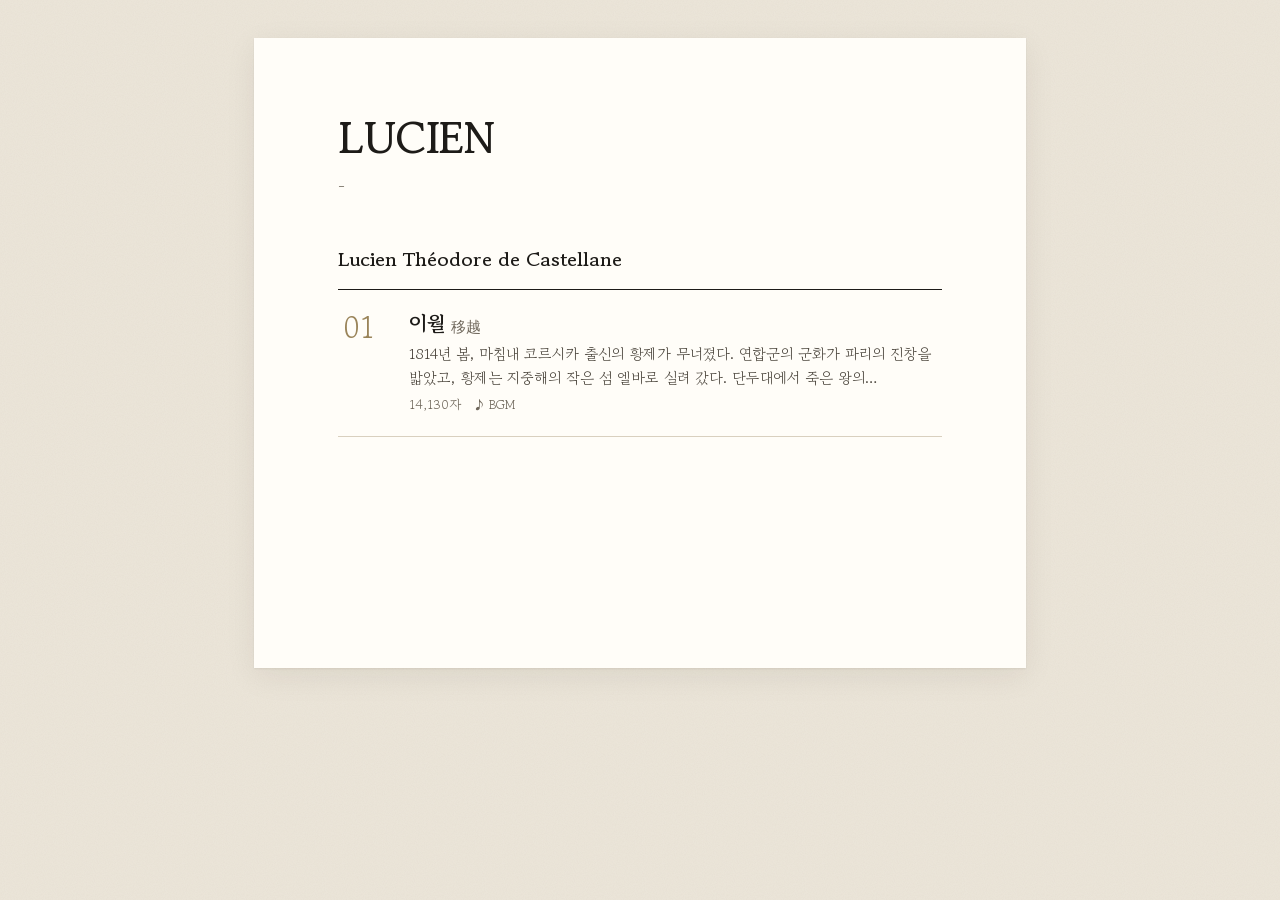
==== commit 5a7c79e5: "Add files via upload" ====
--- a/index.html
+++ b/index.html
@@ -3,109 +3,21 @@
 <head>
 <meta charset="utf-8">
 <meta name="viewport" content="width=device-width, initial-scale=1">
+<meta name="robots" content="noindex, nofollow, noarchive">
 <title>LUCIEN</title>
 <link rel="preconnect" href="https://fonts.googleapis.com">
 <link rel="preconnect" href="https://fonts.gstatic.com" crossorigin>
 <link href="https://fonts.googleapis.com/css2?family=Gowun+Batang:wght@400;700&display=swap" rel="stylesheet">
+<link rel="stylesheet" href="assets/style.css">
 <style>
-/* VOICE  고요하고 단정한 낭독. 문서 원본의 크림색 종이와 검은 글씨를 그대로.
-   IDEA   책상 위에 놓인 한 장의 원고지 — 목록은 장부의 목차, 글은 그 한 장.
-   COLOUR 종이 #fffdf8, 책상 #ece6da, 먹 #1d1b18, 바랜 금 #9a8459 하나.
-   TYPE   고운바탕 한 가지. 제목 34~44px, 본문 16~17px. */
-:root{color-scheme:light;--desk:#ece6da;--paper:#fffdf8;--ink:#1d1b18;--soft:#6f675b;--line:#d9d0bf;--gold:#9a8459;--leaf:#8a9466}
-*{box-sizing:border-box;min-width:0}
-html{scroll-padding-top:72px;-webkit-text-size-adjust:100%}
-body{margin:0;background:var(--desk);color:var(--ink);font:16px/1.6 "Gowun Batang","Nanum Myeongjo","AppleMyungjo",serif;overflow-x:clip;
-  background-image:url("data:image/svg+xml,%3Csvg xmlns='http://www.w3.org/2000/svg' width='160' height='160'%3E%3Cfilter id='n'%3E%3CfeTurbulence type='fractalNoise' baseFrequency='.9' numOctaves='2' stitchTiles='stitch'/%3E%3CfeColorMatrix values='0 0 0 0 .35 0 0 0 0 .3 0 0 0 0 .22 0 0 0 .07 0'/%3E%3C/filter%3E%3Crect width='100%25' height='100%25' filter='url(%23n)'/%3E%3C/svg%3E")}
-a{color:inherit}
-button{font:inherit;color:inherit}
-:focus-visible{outline:2px solid var(--gold);outline-offset:3px;border-radius:4px}
-
-.wrap{max-width:820px;margin:0 auto;padding:clamp(0px,3vw,40px) clamp(0px,3vw,24px) 120px}
-.sheet{position:relative;background:var(--paper);box-shadow:0 1px 2px rgba(40,30,10,.08),0 8px 30px rgba(40,30,10,.07);padding:clamp(28px,7vw,76px) clamp(22px,8vw,84px) clamp(36px,7vw,72px);min-height:70vh}
-@media(max-width:600px){.sheet{box-shadow:none;min-height:100vh}}
-
-/* ── 목록 ── */
-.site-head{margin-bottom:clamp(28px,5vw,48px)}
-.site-head h1{font-size:clamp(32px,6vw,44px);line-height:1.1;margin:0 0 10px;font-weight:700;letter-spacing:-.01em}
-.site-head p{margin:0;color:var(--soft)}
-.series{margin-top:8px}
-.series h2{font-size:20px;line-height:1.35;margin:0 0 16px;display:flex;align-items:baseline;gap:10px;flex-wrap:wrap}
-.series h2 small{font-size:13px;color:var(--soft);font-weight:400}
-.series>p{margin:0 0 18px;color:var(--soft);font-size:15px}
-.list{list-style:none;margin:0;padding:0;border-top:1px solid var(--ink)}
-.list li{border-bottom:1px solid var(--line)}
-.list a{display:grid;grid-template-columns:3.2em minmax(0,1fr);gap:4px 14px;padding:20px 6px;text-decoration:none;transition:background .2s}
-.list a:hover{background:rgba(154,132,89,.07)}
-@media(max-width:600px){.list a{grid-template-columns:2.3em minmax(0,1fr);gap:4px 10px}.no{font-size:24px}}
-.no{grid-row:span 3;font-size:30px;line-height:1;color:var(--gold);padding-top:2px;font-variant-numeric:lining-nums}
-.ttl{font-size:21px;font-weight:700;line-height:1.3}
-.ttl span{font-weight:400;font-size:15px;color:var(--soft);margin-left:6px}
-.ex{color:#4a443b;font-size:15px;line-height:1.65;display:-webkit-box;-webkit-line-clamp:2;-webkit-box-orient:vertical;overflow:hidden}
-.meta{font-size:13px;color:var(--soft);display:flex;gap:12px;flex-wrap:wrap}
-.foot{margin-top:40px;text-align:center;color:var(--soft);font-size:13px}
-
-/* ── 글 ── */
-.bar{position:sticky;top:0;z-index:5;display:flex;align-items:center;gap:12px;margin:calc(-1 * clamp(28px,7vw,76px)) calc(-1 * clamp(22px,8vw,84px)) 0;padding:10px clamp(14px,6vw,64px);background:rgba(255,253,248,.92);backdrop-filter:blur(6px);-webkit-backdrop-filter:blur(6px);border-bottom:1px solid transparent;transition:border-color .2s}
-.bar.on{border-bottom-color:var(--line)}
-.back{flex:none;white-space:nowrap;display:inline-flex;align-items:center;gap:6px;min-height:44px;padding:0 10px 0 4px;background:none;border:0;cursor:pointer;font-size:15px}
-.bar .crumb{color:var(--soft);font-size:14px;white-space:nowrap;overflow:hidden;text-overflow:ellipsis}
-.prog{position:absolute;left:0;bottom:-1px;height:2px;background:var(--gold);width:0}
-.post-head{text-align:center;margin:clamp(100px,20vw,184px) 0 clamp(60px,12vw,104px)}
-.post-head .kicker{font-size:14px;color:var(--soft);margin:0 0 48px}
-#ph:focus{outline:none}
-.post-head h1{font-size:clamp(28px,7vw,38px);line-height:1.1;margin:0;font-weight:700}
-.post-head h1 span{display:block;font-size:16px;font-weight:400;color:var(--gold);margin-top:20px;letter-spacing:.3em}
-.orn{display:block;width:120px;height:18px;margin:72px auto 0;color:var(--gold)}
-
-.doc{font-size:16px;line-height:1.9;word-break:keep-all;overflow-wrap:break-word}
-@media(max-width:600px){.doc{font-size:15px;line-height:1.85}}
-.doc p{margin:0 0 .85em;text-indent:1em}
-.doc p.c{text-align:center;text-indent:0}
-.doc p.r{text-align:right;text-indent:0}
-.doc p.it{font-style:italic;text-indent:0;color:#2c2924}
-.doc p.num{font-weight:700;text-indent:0;color:var(--gold);letter-spacing:.06em;margin-bottom:1.2em}
-.doc .gap.s1{height:.5em}.doc .gap.s2{height:1.5em}.doc .gap.s3{height:3em}
-.doc .sep{text-align:center;text-indent:0;margin:6.6em 0;color:var(--gold);font-size:13px;letter-spacing:1.4em;padding-left:1.4em}
-.doc .sep span::before,.doc .sep span::after{content:"✦";font-size:9px;opacity:.6;vertical-align:middle}
-.doc .letter{border:1px solid var(--ink);padding:1.2em 1.5em 1.1em;margin:1.8em auto;max-width:27em;font-style:italic;background:#fffef9}
-.doc .letter p{text-indent:0;margin-bottom:.35em}
-.doc .end{text-align:center;text-indent:0;margin:9em 0 0}
-.doc .end span{display:inline-block;width:46px;height:1px;background:var(--ink);vertical-align:middle}
-
-.pager{display:grid;grid-template-columns:repeat(2,minmax(0,1fr));gap:12px;margin-top:clamp(144px,24vw,240px);border-top:1px solid var(--ink);padding-top:22px}
-.pager a{display:block;text-decoration:none;padding:14px 16px;border:1px solid var(--line);min-height:44px;transition:border-color .2s,background .2s}
-.pager a:hover{border-color:var(--gold);background:rgba(154,132,89,.05)}
-.pager a small{display:block;font-size:12px;color:var(--soft);margin-bottom:4px}
-.pager .nx{text-align:right;grid-column:2}
-.tolist{display:block;width:max-content;margin:28px auto 0;min-height:44px;padding:0 22px;background:none;border:1px solid var(--ink);cursor:pointer;font-size:15px}
-.tolist:hover{background:var(--ink);color:var(--paper)}
-
-/* ── 음악 단추 ── */
-.music{position:fixed;right:max(16px,env(safe-area-inset-right));bottom:max(18px,env(safe-area-inset-bottom));z-index:20;display:flex;align-items:center;gap:10px;flex-direction:row-reverse}
-.music[hidden]{display:none}
-.disc{width:54px;height:54px;border-radius:50%;border:1px solid var(--ink);background:var(--paper);cursor:pointer;display:grid;place-items:center;box-shadow:0 4px 14px rgba(40,30,10,.16);padding:0}
-.disc svg{width:40px;height:40px}
-.disc .rec{transform-origin:20px 20px}
-.playing .disc .rec{animation:spin 6s linear infinite}
-.disc .pz{display:none}.playing .disc .pz{display:block}.playing .disc .pl{display:none}
-.hint{background:var(--ink);color:var(--paper);font-size:13px;padding:7px 12px;border-radius:999px;white-space:nowrap;opacity:0;transform:translateX(6px);transition:opacity .3s,transform .3s;pointer-events:none}
-.music.ask .hint,.music.say .hint{opacity:1;transform:none}
-.music.ask.quiet .hint{opacity:0;transform:translateX(6px)}
-.music.ask .disc{animation:pulse 1.6s ease-in-out infinite}
-@keyframes spin{to{transform:rotate(360deg)}}
-@keyframes pulse{0%,100%{box-shadow:0 4px 14px rgba(40,30,10,.16),0 0 0 0 rgba(154,132,89,.5)}50%{box-shadow:0 4px 14px rgba(40,30,10,.16),0 0 0 10px rgba(154,132,89,0)}}
-#yt{position:fixed;left:0;bottom:0;width:200px;height:200px;opacity:0;pointer-events:none;z-index:-1}
-
-.view{animation:fade .45s ease}
-@keyframes fade{from{opacity:0;transform:translateY(6px)}}
-@media(prefers-reduced-motion:reduce){.view,.playing .disc .rec,.music.ask .disc{animation:none}}
+/* 복사 방지: 선택·길게누르기·끌기·인쇄 막기 */
+body{-webkit-user-select:none;user-select:none;-webkit-touch-callout:none}
+img,svg{-webkit-user-drag:none;user-drag:none}
+@media print{body{display:none!important}}
 </style>
 </head>
 <body>
-
-
-<main class="wrap"><article class="sheet" id="sheet"></article></main>
+<main class="wrap"><article class="sheet" id="sheet"><p class="loading">불러오는 중…</p></article></main>
 
 <div class="music" id="music" hidden>
   <button class="disc" id="disc" type="button" aria-label="배경음악 재생">
@@ -119,22 +31,44 @@
 </div>
 <div id="yt" aria-hidden="true"></div>
 
-<script type="application/json" id="data">{"site": {"title": "LUCIEN", "subtitle": "-", "goatcounter": ""}, "series": [{"id": "lucien", "name": "Lucien Théodore de Castellane", "desc": ""}], "posts": [{"id": "01", "series": "lucien", "title": "이월", "hanja": "移越", "bgm": "xhjS2LJwlQQ", "html": "\u003cp>1814년 봄, 마침내 코르시카 출신의 황제가 무너졌다. 연합군의 군화가 파리의 진창을 밟았고, 황제는 지중해의 작은 섬 엘바로 실려 갔다. 단두대에서 죽은 왕의 아우가 루이 18세라는 이름으로 튈르리궁에 들었다.\u003c/p>\n\u003cp>스물다섯 해의 길고 눅눅한 겨울 끝에, 이윽고, 마침내, 부르봉 왕가는 찬탈당했던 왕좌를 되찾았다. 백합 문장이 다시 내걸리기까지 지난한 세월이었다.\u003c/p>\n\u003cp>국경 밖을 떠돌던 이들이 앞다투어 돌아왔다. 돌아와서 가장 먼저 한 일은 잃은 것을 꼽아 보는 일이었다. 혁명 때 몰수당한 영지, 헐값에 넘어간 숲, 이름도 모를 부르주아의 머리글자가 덧칠된 대문. 손가락은 금세 모자랐다. 왕은 돌아왔지만, 한번 팔려 나간 땅까지 되찾지는 못했다. 광장의 칼날이 얼마나 가차 없이 떨어졌는지, 그 아래 모여 환호하던 얼굴들이 얼마나 굶주려 있었는지를 그들은 아직 기억했다.\u003c/p>\n\u003cp>밟고 서 있던 발밑의 것들이 두려운 줄을, 귀족들은 그제야 배워 가고 있었으므로 새 주인의 손아귀를 비틀어 땅을 도로 빼앗을 배짱은 어디에도 남아 있지 않았다. 결국 그들 손에 남은 것은 작위와 이름뿐이었다. 무겁고, 오래되고, 값을 치를 길이 없는.\u003c/p>\n\u003cp>귀족들의 사정이야 어찌 되었든, 왕은 돌아왔고 그것만으로도 충분한 땅이 있었다. 남쪽의 프로방스는 그 왕을 누구보다 반겼다. 성주의 대저택에서뿐 아니라, 밭을 갈던 농부와 그물을 걷던 어부의 부엌에서까지 백합 깃발이 나부꼈다. 이 땅의 사람들은 대대로 성모상 앞에 촛불을 켜고, 종소리에 맞춰 밭을 갈고 그물을 걷었다. 혁명은 그 성당 문부터 닫았고, 신성한 종탑의 종은 끌어내려져 녹아 대포로 화하였다.\u003c/p>\n\u003cp>파리에 맞서 일어섰던 마르세유는 짓밟힌 끝에 이름마저 빼앗겼다. 황제는 해마다 마을의 아들들을 데려갔고, 돌아오는 이는 드물었다. 영국 함대가 막아 선 마르세유 항구에는 배 대신 썩은 해초만 밀려들었다. 카스텔란가의 배들도 그 몇 해 동안 부두에 묶인 채 밑창부터 삭아 갔다.\u003c/p>\n\u003cp>그러니 이 땅의 사람들에게 왕이 돌아온다는 것은 성당의 종과, 데려간 아들들과, 막혔던 바다가 함께 돌아온다는 뜻이었다. 남쪽의 충성은 위에서 내려온 것이 아니라, 발밑에서부터 차오른 것이었다.\u003c/p>\n\u003cp>왕의 귀환 후 사람들은 프로방스를 하얀 남부라 불렀다. 부르봉의 백합처럼 희다고. 성당마다 다시 종이 울렸고, 선교사들은 마을 어귀마다 새 십자가를 박았다. 회칠한 십자가는 남부의 볕 아래에서 눈이 시리도록 희었다.\u003c/p>\n\u003cp>카스텔란가의 외아들은 그해 늦봄, 다시 울리기 시작한 성당 종소리 속에서 태어났다.\u003c/p>\n\u003cp>이듬해 봄, 황제가 섬을 빠져나와 백 일 동안 다시 파리를 차지했다. 그리고 워털루의 진흙 속에서 끝내 무너졌다. 왕이 두 번째로 돌아오던 그해 여름, 님의 골목에서는 왕을 기다리던 바로 그 손들이 보나파르트파와 개신교도를 끌어내 쳐 죽였다. 가르강의 물빛이 한동안 탁했다고들 했다. 그 일을 오래 입에 올리는 사람은 없었다. 신앙과 충성과 피가 한 그릇에 담겨 있었고, 아무도 그 그릇을 엎지 않던 시절이었다.\u003c/p>\n\u003cp>저택의 덧창은 그해 내내 반쯤 닫혀 있었다.\u003c/p>\n\u003cp class=\"sep\" aria-label=\"장면 전환\">\u003cspan>✦\u003c/span>\u003c/p>\n\u003cdiv class=\"gap s2\">\u003c/div>\n\u003cp>엑상프로방스의 카스텔란가 저택은 늘 조용했다.\u003c/p>\n\u003cp>긴 복도에는 발소리를 삼키는 양탄자가 두껍게 깔려 있었고, 오후가 되면 높은 창으로 들어온 볕이 그 위에 길쭉한 사각형을 몇 개 그려 두었다가 해 질 녘이면 말없이 걷어 갔다. 그 사각형을 밟고 지나가는 것이 하인 몇의 발뿐인 날이 많았다. 오래 닫아 둔 방에서는 밀랍과 먼지와 묵은 라벤더 냄새가 났다. 아무도 그 문을 열지 않았으므로, 냄새는 해마다 조금씩 깊어져 벽지의 꽃무늬 틈까지 배어들었다.\u003c/p>\n\u003cp>저택의 주인 카스텔란 백작은 한 해의 절반 넘게 파리에 있었다. 국왕 폐하 곁에서 집안의 체면을 세우고 있다고들 했다. 그가 보내오는 편지는 늘 짧았고, 날짜가 자주 틀렸고, 이따금 남의 필체로 대필되어 왔다. 나중에야 알게 된 일이지만, 편지가 유독 늦게 오는 달이면 은식기장의 포크가 몇 벌씩 줄었다.\u003c/p>\n\u003cp>카스텔란가는 대대로 마르세유 항구에 창고와 배를 두었다. 그러나 카스텔란의 이름을 가진 사람이 그 창고 문턱을 넘은 적은 없었다. 배를 사고 화물을 고르고 값을 흥정하는 것은 대리인의 일이었다. 당주는 일 년에 한 번 그가 올리는 보고서의 마지막 줄만 받아 들었다. 남부의 오래된 집안들은 다들 그렇게 돈을 벌었다. 돈이 어디서 흘러오는지 모르는 척하는 것까지가 가문의 품위였다. 그 품위에서는 늘 바다 냄새 대신 향수 냄새가 났다.\u003c/p>\n\u003cp>백작부인은 저택에 머물렀지만 저택에 사는 사람 같지는 않았다. 아침 식탁에서는 아들의 옷깃이 반듯한지를 보았고, 저녁 식탁에서는 가정교사의 보고를 들었다. 칭찬과 꾸중의 온도가 같았다. 영특하다는 말에도, 수프를 남겼다는 말에도 그녀는 똑같이 고개를 한 번 끄덕이고 포크를 들었다. 은포크가 사기 접시에 닿는 소리만 식당 천장까지 올라갔다가, 아무에게도 닿지 못하고 떨어졌다.\u003c/p>\n\u003cp>백작부부가 아들을 대하는 방식은 여느 귀족가와 다르지 않았다. 계절마다 새 옷을 지어 주었고 이름난 가정교사를 들였으며, 생일이면 은으로 된 무언가를 건넸다.\u003c/p>\n\u003cp>그것이 사랑인지 아닌지 아이는 따져 보지 않았다. 견줄 거리가 없는 아이에게는 빈자리도 빈자리로 보이지 않는 법이었다.\u003c/p>\n\u003cp>‘어머니는 오늘도 사파이어를 하셨네.’\u003c/p>\n\u003cp>일곱 살의 뤼시엔이 저녁 식탁에서 가장 오래 바라보는 것은 어머니의 얼굴이 아니라 그 목에 걸린 돌이었다.\u003c/p>\n\u003cp>깊은 바다를 한 움큼 떠서 얼려 놓은 것 같은 푸른색의 엄지손톱만 한 돌. 촛불이 흔들릴 때마다 그 속에서 빛이 한 겹씩 벗겨졌다가 다시 감겼다.\u003c/p>\n\u003cp>뤼시엔은 그 반짝임이 좋았다. 이 고요한 집에서 유일하게 제 쪽으로 무언가를 돌려주는 것이었기 때문에. 어머니는 아들을 오래 보지 않았지만, 어머니의 사파이어는 아들이 바라보는 만큼 꼬박꼬박 빛을 돌려주었다.\u003c/p>\n\u003cp>가정교사들은 그를 영특하나 조금 까다로운 도련님이라 불렀다. 라틴어 동사 변화는 한 번 가르치면 틀리는 법이 없었고, 산수는 가르친 적 없는 연산까지도 스스로 깨우쳤다. 영특함과 까탈스러움은 비례하기라도 하는 것인지, 이 영특한 도련님은 식탁보에 접힌 자국이 있으면 수프에 손을 대지 않았고, 남이 앉았던 의자에는 하인이 쿠션을 갈기 전까지 앉지 않았다. 손님이 쓰다듬으려 손을 뻗으면 한 걸음 물러서서, 일곱 살답지 않게 정중한 인사로 그 손을 허공에 세워 두었다. 뻗은 손은 한동안 갈 곳을 잃고 머물다가, 멋쩍게 제 주인의 조끼 주머니로 돌아가기 일쑤였다.\u003c/p>\n\u003cp>“도련님은 꼭 고양이 같으세요.”\u003c/p>\n\u003cp>젊은 하녀 하나가 그렇게 말했다가 이튿날부터 보이지 않았다. 주인을 섬기는 태도가 되먹지 못하다며 백작부인이 내보낸 것이었다. 정작 뤼시엔은 그 말이 썩 싫지 않았다. 앞치마에 밀가루를 묻힌 채, 아무것도 재지 않는 수더분한 얼굴로 내뱉는 감상이. 무엇이 좋았는지는 그도 알지 못했다. 다만 이튿날 아침 부엌 쪽 복도에서 그 웃음소리가 들리지 않았을 때, 뤼시엔은 계단참에 서서 한참을 그쪽을 내려다보았다.\u003c/p>\n\u003cp>그해 봄, 어머니가 드물게 먼저 입을 열었다.\u003c/p>\n\u003cp>“니스에서 손님이 오신다. 발디에리 가문이다.”\u003c/p>\n\u003cp>포크를 내려놓은 백작부인이 냅킨으로 입가를 눌렀다.\u003c/p>\n\u003cp>“사보이아 왕가의 피가 흐르는 집안이야. 너와 같은 나이의 따님이 하나 있다.”\u003c/p>\n\u003cp>그 뒤에 이어질 말이 무엇인지 아이로 길러진 적 없는 일곱 살의 어린 후계자는 어렴풋이 짐작할 수 있었다.\u003c/p>\n\u003cp class=\"sep\" aria-label=\"장면 전환\">\u003cspan>✦\u003c/span>\u003c/p>\n\u003cdiv class=\"gap s2\">\u003c/div>\n\u003cp>프로방스의 사월은 공기에 단맛이 돌았다. 정원 담장을 따라 늘어선 오렌지나무가 일제히 꽃을 피워, 바람이 불 때마다 꿀을 녹인 것 같은 향이 피부에 끈덕지게 들러붙었다. 숨을 들이쉬면 목구멍 안쪽까지 달아졌고, 내쉬어도 그 단맛은 쉽게 빠져나가지 않았다. 뤼시엔은 일 년 중 이맘때를 가장 싫어했다.\u003c/p>\n\u003cp>손님들은 정원의 차양 아래에서 차를 마셨다. 어른들의 말소리는 낮고 길었다. 지참금이니 영지니 하는 단어들이 그 들척지근한 공기 사이로 간간이 가라앉았다. 그 사이에 얌전히 끼어 앉아 있던 뤼시엔은 얼마 지나지 않아 정원 끝으로 보내졌다. 따님과 인사를 나누라는 뜻이었다.\u003c/p>\n\u003cp>니스에서 온 사보이아 왕가의 피가 흐르는 발디에리 가의 따님은 이미 정원 끝 화단 앞에 쪼그려 앉아 있었다.\u003c/p>\n\u003cp>흰 모슬린 드레스 자락이 젖은 흙바닥에 닿아 있었다. 뤼시엔은 인사보다 그것이 먼저 눈에 걸렸다.\u003c/p>\n\u003cp>“그거, 더러워질 텐데.”\u003c/p>\n\u003cp>소녀가 고개를 들었다.\u003c/p>\n\u003cp>뤼시엔은 그 자리에 멈춰 섰다.\u003c/p>\n\u003cp>새파란 눈.\u003c/p>\n\u003cp>어머니의 사파이어와 같은 색, 그러나 뤼시엔의 어린 생애 동안 본 적이 없는. 오후의 볕이 동공 가장자리에 닿아 녹아들면서 파랑이 한 겹씩 묽어졌고, 가장 안쪽에는 니스의 얕은 바다처럼 바닥이 비칠 것 같은 맑은 빛이 고여 있었다. 정반대 온도의 파란 빛이었다.\u003c/p>\n\u003cp>볕에 그을린 뺨은 사과처럼 동그랬다. 밤색 머리카락은 리본에서 반쯤 빠져나와 제멋대로 뻗쳐 있었는데, 오후의 볕이 그 잔머리 한 올 한 올을 꿰뚫고 지나가는 바람에 머리 둘레가 금실로 테를 두른 것처럼 보였다. 성당 제단화 속 아기 천사들의 머리 뒤에 그려진 그것과 닮아 있었다. 제단화 속 천사들은 흙바닥에 주저앉아 있지 않았지만.\u003c/p>\n\u003cp>무릎 위에는 꺾은 꽃이 한 아름이었다. 오렌지꽃, 분홍 장미, 흰 마거리트, 이름 모를 노란 들꽃. 한꺼번에 밀려오는 향에 뤼시엔은 그제야 정신이 들어 미간을 찌푸렸다.\u003c/p>\n\u003cp>“냄새가 너무 독해.”\u003c/p>\n\u003cp>“이건 꽃인데?”\u003c/p>\n\u003cp>“그러니까.”\u003c/p>\n\u003cp>소녀는 그 대답이 몹시 이상하다는 얼굴로 그를 빤히 올려다보았다. 이 집 도련님은 꽃에서 꽃 냄새가 난다고 화를 내는구나, 하는 얼굴이었다. 파란 눈이 동그랗게 커지자 그 안에 고인 빛이 찰랑 흔들렸다.\u003c/p>\n\u003cp>그러다 그 눈이 천천히 가늘어졌다.\u003c/p>\n\u003cp>무언가 아주 재미있는 것을 발견한 얼굴이었다. 소녀는 무릎 위의 꽃을 하나씩 집어 코에 대 보기 시작했다. 마거리트, 들꽃, 장미. 어른들이 기도문을 욀 때보다도 진지한 얼굴이었다. 꽃잎에 코끝을 묻을 때마다 노란 꽃가루가 콧등에 조금씩 묻어났는데, 본인은 그것도 모르는 눈치였다. 그리고 마지막으로 오렌지꽃에 코를 대더니, 만족스럽다는 듯 고개를 끄덕였다.\u003c/p>\n\u003cp>제일 향이 진한 것이었다.\u003c/p>\n\u003cp>소녀가 벌떡 일어섰다. 동갑내기라던 아이는 키가 그의 턱 아래까지밖에 오지 않았다. 그녀는 까치발을 들고, 그 오렌지꽃 가지를 뤼시엔의 재킷 단춧구멍에 쏙 꽂아 넣었다.\u003c/p>\n\u003cp>뤼시엔은 숨을 멈췄다.\u003c/p>\n\u003cp>꿀을 녹인 것 같은 향이 코앞에서 왈칵 피어올랐다. 평소 같았으면 반걸음 물러서서 정중한 인사로 그 손을 허공에 세워 두었을 테지만 구태여 혼약을 위해 어머니가 정원 끝으로 보낸, 어른들이 차양 아래에서 무언가를 정하고 있는 집안의 딸이다. 그러니 무례를 범할 수는 없었다. 조숙한 일곱 살의 조그만 머리통 속에서 필사적인 변명을 떠올린다.\u003c/p>\n\u003cp>뤼시엔은 꽃을 빼지 않았다. 대신 조금 들린 턱에 아주 조그만 호두알이 생겼다.\u003c/p>\n\u003cp>소녀가 웃음을 터뜨렸다.\u003c/p>\n\u003cp>“참는 얼굴이 진짜 웃겨.”\u003c/p>\n\u003cp>“······.”\u003c/p>\n\u003cp>“그렇게 싫으면 버리지 뭘 참구 있어?”\u003c/p>\n\u003cp>“손님이 준 걸 함부로 버리는 건 예의가 아니야.”\u003c/p>\n\u003cp>“그럼 계속 참아.”\u003c/p>\n\u003cp>그녀는 그 대답이 마음에 쏙 들었다는 듯 파란 눈을 반달 모양으로 접으며 웃었다. 앞니 하나가 빠진 자리가 까맣게 비어 있었다. 그러고는 남은 꽃 중에서 흰 마거리트 한 송이를 골라 제 머리에 아무렇게나 꽂았다.\u003c/p>\n\u003cp>“이건 냄새 안 나니까 내 거.”\u003c/p>\n\u003cp>‘··· 일부러였군.’\u003c/p>\n\u003cp>향이 없는 꽃이 무엇인지 알면서, 그것은 제 머리에 꽂고 가장 향이 진한 것을 그에게 준 것이었다. 그 사실을 깨달은 일곱살의 가느다란 눈썹 사이에 금이 하나 더 생겼다. 소녀는 그 얼굴을 보고 또 웃었다.\u003c/p>\n\u003cp>머리에 꽂힌 마거리트가 볕을 받아 반쯤 투명해져 있었다. 꽃잎 가장자리가 얇게 비쳐서 그 뒤의 잔머리 그림자가 희미하게 어른거렸다. 뤼시엔은 가슴팍의 오렌지꽃 향에 숨이 막히면서도 그 흰 꽃잎에서 눈을 떼지 못했다. 왜 그랬는지는 알 수 없었다.\u003c/p>\n\u003cp>‘··· 바보 같아.’\u003c/p>\n\u003cp>그렇게 생각했는데도 시선이 잘 떨어지지 않았다. 빠진 앞니에서, 그리고 그 위의 접힌 파랑에서.\u003c/p>\n\u003cp>“나 네 이름 알아. 뤼시엔이지?”\u003c/p>\n\u003cp>뤼시엔의 미간이 아주 조금 더 좁아졌다. 이미 좁아질 대로 좁아진 미간이었다.\u003c/p>\n\u003cp>그 이름을 소리 내어 부르는 사람은 이 집에 없었다. 가정교사는 도련님, 하인들은 젊은 주인님이라 불렀고, 부모는 애초에 그를 부를 일이 드물었다. 세례 때 받은 이름은 족보와 성당 장부 속에 얌전히 눌려 있기만 하는 것이었다.\u003c/p>\n\u003cp>이상한 기분이었다. 오래 닫아 둔 방의 덧창을 누가 허락도 없이 활짝 열어젖힌 것 같은. 들이친 바람이 상쾌한지 무례한지 가늠하기도 전에, 이미 커튼이 펄럭이고 있었다.\u003c/p>\n\u003cp>‘무례하군.’\u003c/p>\n\u003cp>“··· 처음 보는 사이에 이름부터 부르는 건 예의가 아니야.”\u003c/p>\n\u003cp>“그럼 뭐라고 불러?”\u003c/p>\n\u003cp>“······.”\u003c/p>\n\u003cp>막상 대답하려니 마땅한 것이 없었다. 카스텔란이라 부르라 하기엔 그것은 파리에 있는 그 사람의 이름 같았다. 도련님이라 부르라 하기엔 이 아이는 하인이 아니었다.\u003c/p>\n\u003cp>“··· 그냥 네 마음대로 불러.”\u003c/p>\n\u003cp>대답을 고민하는 짧은 사이 아이는 이미 결론을 내린 참이다. 혀끝으로 사탕을 굴리듯 한 음절씩 천천히 굴려서, 그 이름이 원래 그렇게 발음되는 것이었나 싶게 만들었다.\u003c/p>\n\u003cp>“뤼시엔. 이름 예쁘다.”\u003c/p>\n\u003cp>예쁘다니. 사내 이름에.\u003c/p>\n\u003cp>뤼시엔은 입을 다물었다. 정정할 말을 고르는 사이 이미 두 번이나 불려 버린 이름은 되돌릴 방법이 없었다. 쏟은 물을 손으로 주워 담는 것만큼이나 부질없는 일이었다. 대신 그는 그 이름이 불릴 때마다 미간을 아주 조금씩 찌푸리는 것으로 불쾌를 표하기로 했다.\u003c/p>\n\u003cp>아이는 그것을 알아채지 못했거나, 알아채고도 개의치 않았다. 아마 후자였을 것이다. 어쩌면 그 찌푸림을 보려고 일부러 더 자주 불렀을지도 모른다.\u003c/p>\n\u003cp>“나는 릴리아나. 릴리아나 아델라이데 디 발디에리. 근데 다들 릴리라고 불러.”\u003c/p>\n\u003cp>“그래, 발디에리 영애.”\u003c/p>\n\u003cp>“아니이, 그러니까 릴리! 라고 불러야지.”\u003c/p>\n\u003cp>“싫어.”\u003c/p>\n\u003cp>“왜? 나는 뤼시엔이라고 부르는데.”\u003c/p>\n\u003cp>“그건 네가 멋대로 부르는 거고.”\u003c/p>\n\u003cp>릴리아나는 그 대답이 몹시 불공평하다는 듯 볼을 부풀렸다. 하지만 오래가지는 않았다. 이 아이에게 불만은 사흘을 버티는 감정이 아니라, 세 걸음이면 잊히는 날씨 같은 것인 모양이었다. 그녀는 머리에 꽂은 마거리트를 한 번 매만지고는, 대단한 비밀이라도 털어놓듯 목소리를 낮췄다.\u003c/p>\n\u003cp>“엄마가 그러는데, 우리 크면 결혼하는 거래.”\u003c/p>\n\u003cp>“그건 아직 모르는 거지. 아직 혼담이 오가는 거지, 결정된 건 아니잖아?”\u003c/p>\n\u003cp>“그러니까아, 방금 정했대.”\u003c/p>\n\u003cp>말문이 막힌 것은 태어나 처음이었다.\u003c/p>\n\u003cp>뤼시엔은 잠시 생각했다. 어른들이 정했다면 더 따질 구석이 없다.\u003c/p>\n\u003cp>“··· 그럼 그런 거겠지.”\u003c/p>\n\u003cp>릴리아나가 웃었다. 이번에도 빠진 이가 보였다. 웃는 바람에 머리에 꽂은 마거리트가 기울어 한쪽 귀 위로 미끄러졌고, 흰 꽃잎 하나가 떨어져 그녀의 어깨에 얹혔다. 뤼시엔은 그 꽃잎이 바람에 날아갈 때까지, 그것을 내내 보고 있었다.\u003c/p>\n\u003cp>그리도 질색하던 향의 오렌지꽃은 그날 저녁 손님들이 돌아갈 때까지 그의 단춧구멍에 꽂혀 있었다. 차양 아래로 돌아온 아들의 가슴팍을 본 백작부인이 잠시 눈썹을 들어 올렸지만 아무 말도 하지 않았다. 마차에 오르기 직전, 릴리아나는 창밖으로 고개를 내밀어 그 꽃이 아직 거기 있는지 확인하고는 만족스럽게 웃었다.\u003c/p>\n\u003cp>마차가 정문을 빠져나간 뒤에야 뤼시엔은 꽃을 버렸으나, 그날 밤 재킷에 밴 향이 좀처럼 빠지지 않아 그는 어둠 속에서 오래 눈을 뜨고 있었다.\u003c/p>\n\u003cp>그날 이후로 뤼시엔은 그 빠진 앞니를 오래도록 기억했다. 왜 그것을 기억하는지는 생각해 본 적이 없다. 다만 이듬해 봄 다시 만난 그녀의 빈자리에 새 이가 하얗게 돋아 있는 것을 보았을 때, 어딘가 조금 손해를 본 것 같은 기분이 들었다. 눈은 그대로였다. 그것만은 조금 다행이라고 여겼다. 왜 다행인지도 생각해 본 적은 없다.\u003c/p>\n\u003cp>그 봄에도 그녀는 그의 단춧구멍에 꽃을 꽂았다. 이번에는 라일락이었다. 그는 이번에도 빼지 않았다.\u003c/p>\n\u003cp>혼약은 문서 없이 정해졌다. 양가의 어른이 차양 아래에서 차를 한 잔 더 마셨을 뿐이었다. 남부의 오래된 집안끼리는 그 정도로 충분했다.\u003c/p>\n\u003cp class=\"sep\" aria-label=\"장면 전환\">\u003cspan>✦\u003c/span>\u003c/p>\n\u003cdiv class=\"gap s2\">\u003c/div>\n\u003cp>릴리아나는 니스의 수녀원 기숙학교로 들어갔다. 사보이아 쪽 귀족 집안의 딸들이 대개 그랬듯이. 겨울이면 사육제를 보러 니스의 본가로 돌아갔고, 사교 시즌이면 부모를 따라 엑상프로방스에 들렀다. 그 사이사이 편지가 왔다.\u003c/p>\n\u003cp>편지는 하인이 은쟁반에 받쳐 서재로 가져왔다. 하인이 봉랍을 뜯어 책상 위에 펼쳐 놓으면, 뤼시엔은 의자에 등을 기댄 채 그것을 내려다보며 읽었다. 종이에 손을 대는 것은 하인의 일이었다. 그는 읽기만 했다.\u003c/p>\n\u003cp>봉투가 열리는 순간마다 냄새가 먼저 피어올랐다. 수녀원 예배당에 배어 있을 밀랍과 유향, 그리고 그 위에 일부러 덧씌운 것이 분명한 꽃향기. 어느 달은 라벤더였고, 어느 달은 장미였고, 어느 달은 그해 봄 정원에서 맡았던 그 오렌지꽃이었다. 닫혀 있던 서재 공기가 그 향을 머금고 무겁게 내려앉았다. 봉투를 열 때마다 하인이 슬그머니 창문 쪽을 살폈다.\u003c/p>\n\u003cp>릴리아나의 편지는 길었다.\u003c/p>\n\u003cp>수녀원에서 익힌 단정한 필체로 흠잡을 데 없는 문장이 넉 장이고 다섯 장이고 이어졌다. 성가대에서 혼자 반 박자 빨리 들어갔다가 시몬 수녀님께 꾸중을 들은 이야기, 성당 고양이가 새끼를 다섯 마리나 낳은 이야기, 정원에 새로 심은 꽃이 사흘 만에 고개를 숙여 버린 이야기, 사육제 가면을 고르느라 이틀을 꼬박 고민한 이야기. 글씨와 문장은 영락없는 귀족 숙녀의 것이었으나, 내용은 정원에 쪼그려 앉아 꽃 냄새를 맡던 아이 그대로였다. 둥글게 말려 올라가는 글자 꼬리마다 웃음소리가 매달려 있는 것 같았다.\u003c/p>\n\u003cp>잉크는 늘 짙은 청색이었다.\u003c/p>\n\u003cp>그리고 편지 끝에는 어김없이 마른 꽃잎이 끼워져 있었다. 눌려서 종잇장처럼 얇아진 꽃잎은 촛불에 비추면 잎맥이 실핏줄처럼 드러났다. 갓 말린 것들로만 골랐는지, 꽃잎에서는 편지지보다 한층 진한 냄새가 났다.\u003c/p>\n\u003cp>‘··· 이번엔 또 장미로군.’\u003c/p>\n\u003cp>뤼시엔은 꽃잎을 치우라고 명하는 대신 창을 조금 열라고 명했다. 하인은 이제 편지가 오는 날이면 명을 듣기도 전에 창문 고리에 손을 올려 두었다.\u003c/p>\n\u003cp>답장은 고작 한 장. 그것도 반 장쯤은 여백이었다.\u003c/p>\n\u003cdiv class=\"gap s2\">\u003c/div>\n\u003cdiv class=\"letter\">\n\u003cp>\u003ci>릴리아나에게.\u003c/i>\u003c/p>\n\u003cp>\u003ci>지난달 라틴어 시험에서 수석을 했다.\u003c/i>\u003c/p>\n\u003cp>\u003ci>펜싱 교사를 바꿨다. 전임자는 발이 느렸거든.\u003c/i>\u003c/p>\n\u003cp>\u003ci>마르세유의 창고를 보러 갔다. 올리브유 통이 장부보다 두 개 적었다.\u003c/i>\u003c/p>\n\u003cp>\u003ci>건강하길.\u003c/i>\u003c/p>\n\u003cdiv class=\"gap s1\">\u003c/div>\n\u003cp class=\"r\">\u003ci>1827. 3. 2.\u003c/i>\u003c/p>\n\u003cp class=\"r\">\u003ci>뤼시엔 드 카스텔란.\u003c/i>\u003c/p>\n\u003c/div>\n\u003cdiv class=\"gap s2\">\u003c/div>\n\u003cp>보름 뒤에 온 답장은 평소보다 한 장이 짧았다. 대신 첫 줄의 글씨가 평소보다 컸다.\u003c/p>\n\u003cp>「뤼시엔. 이건 편지가 아니라 장부야.」\u003c/p>\n\u003cp>그 아래로는 창고의 올리브유 통이 두 개 모자란 것이 자기와 무슨 상관이냐, 수석을 한 건 축하하지만 축하해 달라는 말도 없이 써 놓으니 축하할 맛이 안 난다, 다음에는 통 개수 말고 당신 이야기를 쓰라, 날씨라도 좋다, 하는 문장들이 흐트러짐 없는 필체로 따박따박 이어졌다. 화가 났는데도 글씨는 끝까지 반듯했다. 다만 펜을 얼마나 꾹꾹 눌러 썼는지 종이 뒷면까지 글자 자국이 오돌토돌하게 솟아 있었다. 수녀원 교육이란 참 대단한 것이었다.\u003c/p>\n\u003cp>그 편지에 든 꽃잎은 유난히 향이 짙었다. 봉투가 열리자마자 서재가 통째로 오렌지 과수원에 잠겼다.\u003c/p>\n\u003cp>‘··· 날씨라.’\u003c/p>\n\u003cp>뤼시엔은 열린 창으로 들어오는 바람에 기대어 숨을 고르며, 그 오돌토돌한 뒷면을 한참 내려다보다가 다음 답장을 썼다.\u003c/p>\n\u003cdiv class=\"gap s2\">\u003c/div>\n\u003cdiv class=\"letter\">\n\u003cp>\u003ci>릴리아나에게.\u003c/i>\u003c/p>\n\u003cp>\u003ci>엑상프로방스는 맑았다.\u003c/i>\u003c/p>\n\u003cp>\u003ci>기하학 교사가 감기에 걸려 수업이 사흘 비었다.\u003c/i>\u003c/p>\n\u003cp>\u003ci>그동안 선단 목록을 읽었다. 배 이름이 촌스럽다.\u003c/i>\u003c/p>\n\u003cp>\u003ci>지난번 꽃은 향이 지나쳤다.\u003c/i>\u003c/p>\n\u003cp>\u003ci>건강하길.\u003c/i>\u003c/p>\n\u003cdiv class=\"gap s1\">\u003c/div>\n\u003cp class=\"r\">\u003ci>1827. 4. 9.\u003c/i>\u003c/p>\n\u003cp class=\"r\">\u003ci>뤼시엔 드 카스텔란.\u003c/i>\u003c/p>\n\u003c/div>\n\u003cdiv class=\"gap s2\">\u003c/div>\n\u003cp>「날씨를 쓰라고 했지, 날씨를 한 줄 쓰라고는 안 했어.」\u003c/p>\n\u003cp>그다음 편지의 첫 줄이었다. 이번에는 밑줄까지 그어져 있었다. 그런데 편지 맨 끝, 추신 자리의 글씨는 웃음을 참으면서 쓴 것처럼 살짝 삐뚤어져 있었다.\u003c/p>\n\u003cp>「추신. 그래도 버리진 않았지? 다 알아.」\u003c/p>\n\u003cp>꽃잎은 이번에도 들어 있었다.\u003c/p>\n\u003cp>그 일이 몇 해 동안 이어졌다. 릴리아나가 다섯 장을 보내면 뤼시엔은 한 장을 답했다. 릴리아나는 그 한 장을 조목조목 따지는 편지를 다시 다섯 장 보냈고, 뤼시엔은 거기에 날씨 한 줄을 더한 한 장을 보냈다. 누가 먼저 그만둘 기색은 보이지 않았다. 그녀가 아무리 심통을 부려도 편지 끝의 꽃잎은 한 번도 빠진 적이 없었다. 그가 아무리 향이 지나치다고 적어도 편지봉투에 동봉된 꽃잎의 향기는 갈수록 진해지기만 했다.\u003c/p>\n\u003cp>갓 도착한 편지는 늘 서재를 한바탕 꽃밭으로 만들었지만 으레 죽은 것들이 그렇듯, 향은 금세 희미해졌으며 바싹 마른 종이 냄새에 섞여 분간이 되지 않았다. 반년이 지나면 남는 것은 얇고 바스락거리는 빛바랜 꽃잎뿐이었다.\u003c/p>\n\u003cp>향이 빠졌으니 거슬릴 것도 없었다. 그러니 굳이 버릴 이유도 없다. 뤼시엔은 그렇게 생각했고, 그 생각을 핑계 삼아 하인들에게 서랍을 비우라고 명하지 않았다. 하인들은 새 편지가 올 때마다 향이 다 빠진 지난 편지들 위에 그것을 차곡차곡 얹어 두었다. 맨 위의 것이 조용해지면 그 위에 또 새것이 얹혔다.\u003c/p>\n\u003cp>서재 서랍 한 칸이 점점 편지로 차올랐다.\u003c/p>\n\u003cp class=\"sep\" aria-label=\"장면 전환\">\u003cspan>✦\u003c/span>\u003c/p>\n\u003cdiv class=\"gap s2\">\u003c/div>\n\u003cp>뤼시엔이 열한 살 되던 해, 망명 귀족 보상금이 나왔다.\u003c/p>\n\u003cp>혁명기에 땅을 잃은 귀족들에게, 돌려주지 못한 땅 대신 나라가 국채로 갚아 주는 돈이었다. 의회에서는 십억 프랑을 귀족들 주머니에 넣어 준다며 시끄러웠지만 명망있는, 오래도록 권세가 높았던 카스텔란가의 식탁에서는 그런 천박한 이야기가 오가지는 않았다.\u003c/p>\n\u003cp>그해 겨울, 아버지는 오랜만에 저택에 들렀다. 기분이 좋았고, 목소리가 컸고, 저녁 식탁에서 포도주를 세 병이나 비웠다. 탐욕스런 붉은 포도주가 크리스털 잔 안에서 끈적하게 맴돌다 잔 벽을 타고 느리게 흘러내렸다. 그리고 그는 아들에게 처음으로 무엇을 갖고 싶으냐고 물었다.\u003c/p>\n\u003cp>뤼시엔은 대답하지 않았다.\u003c/p>\n\u003cp>갖고 싶은 것이 없어서가 아니었다. 무엇을 말해야 아버지가 원하는 대답이 되는지 가늠이 서지 않았기 때문이었다. 아버지는 대답을 기다리지 않았다. 아들의 침묵을 겸손으로 여기고는 껄껄 웃으며 백작부인에게 술잔을 들어 보였다.\u003c/p>\n\u003cp>아버지가 다시 파리로 떠난 뒤 그 천문학적인 보상금은 런던의 어느 남미 광산 채권이 되었다. 이듬해 봄, 런던에서 은행 여러 곳이 연달아 문을 닫았다는 소식이 왔다. 채권은 종잇조각이 되었다.\u003c/p>\n\u003cp>뤼시엔은 그 사실을 신문이 아니라 어머니의 보석함으로 먼저 알아챘다.\u003c/p>\n\u003cp>저녁 식탁에서 늘 같은 자리를 지키던 사파이어 목걸이가 어느 날 진주로 바뀌었고 한 달 뒤에는 진주마저도 없었다. 그다음은 에메랄드 귀걸이, 그다음은 할머니의 것이었다는 카메오 브로치. 어머니는 아무 말도 하지 않았고, 아들도 구태여 연유를 묻지 않았으므로 식탁 위에는 은포크 소리만 남았다.\u003c/p>\n\u003cp>뤼시엔은 조용히 보석이 사라지는 순서를 외웠다.\u003c/p>\n\u003cp>사파이어, 진주, 에메랄드, 카메오. 아버지의 편지가 늦게 온 달과 날짜가 정확히 겹쳤다. 날짜가 맞아떨어진다는 것이 그토록 싫었던 적은 그 전에도, 그 후에도 없었다.\u003c/p>\n\u003cp>마지막으로 카메오가 사라진 날 저녁, 어머니의 쇄골 사이 오목한 자리는 그냥 비어 있었다. 촛불이 흔들려도 그 자리에서는 아무것도 반짝이지 않았다.\u003c/p>\n\u003cp>그날 밤 그는 편지가 가득 쌓인 서랍을 열어보았다.\u003c/p>\n\u003cp>아무 냄새도 나지 않았다. 몇 해 동안 쌓인 꽃잎들은 하나같이 향을 잃은 채 편지 사이사이에 납작하게 눌려 있었다. 그 꽃잎들이 한때 얼마나 지독한 냄새를 풍겼는지, 그는 하나하나 기억하고 있었다. 기억하고 있다는 사실이 조금 이상했다.\u003c/p>\n\u003cp>하인이 맨 위의 편지를 꺼내 펼쳐 놓았다. 짙은 청색 잉크가 촛불 아래에서 젖은 것처럼 빛났다. 무엇이 적혀 있었는지는 기억나지 않는다. 그는 글자를 읽지 않고 그 색만 오래 내려다보았다. 향은 빠져도 색은 빠지지 않았다. 이 집에서 사라지지 않은 파랑은 이제 그것뿐이었다.\u003c/p>\n\u003cp>열두 살에는 엑상프로방스의 왕립 콜레주에 들어간 뤼시엔은 거기서 처음으로 집 밖에서 사람의 값이 어떻게 매겨지는지 보았다. 동급생들의 아버지가 어떤 사람들인지, 어떤 집이 국채를 얼마나 쥐고 있는지, 어떤 이름이 뒤에서 낮게 불리는지. 카스텔란이라는 이름은 그들 사이에서 아직까지도 명망있는, 오래된 귀족가였다. 다만 그 이름 뒤에 붙는 ‘백작님은 요즘 파리에서···’ 하는 말끝이 미묘하게 흐려지는 것을, 뤼시엔은 놓치지 않았다.\u003c/p>\n\u003cp class=\"sep\" aria-label=\"장면 전환\">\u003cspan>✦\u003c/span>\u003c/p>\n\u003cdiv class=\"gap s2\">\u003c/div>\n\u003cp>열네 살이 된 릴리아나는 여전히 시끄러웠다.\u003c/p>\n\u003cp>키는 한 뼘쯤 자랐고 멋대로 흙장난하던 시절이 지나 드레스 자락은 더는 흙바닥에 닿지 않았다. 볕에 그을렸던 뺨은 수녀원 담장 안에서 몇 해를 보내는 사이 우윳빛으로 바래 있었다. 제멋대로 뻗치던 밤색 머리카락도 이제는 단정하게 땋아 올려 핀으로 고정되어 있었다. 다만 목덜미 쪽의 잔머리 몇 가닥만은 여전히 핀의 말을 듣지 않고 동그랗게 말려 있었다. 수녀원 교육 덕인지 무릎을 굽혀 인사하는 각도만큼은 흠잡을 데가 없었다. 문제는 인사가 끝나는 순간부터였다.\u003c/p>\n\u003cp>인사를 마친 그녀는 숙녀다운 몸짓으로 한 걸음 다가와, 숙녀답지 않은 손놀림으로 그의 단춧구멍에 치자꽃 한 송이를 꽂았다. 시엔은 턱을 조금 들고 숨을 얕게 쉬었다. 그 얼굴을 확인한 릴리아나의 입꼬리가 만족스럽게 올라갔다.\u003c/p>\n\u003cp>“뤼시엔, 키가 또 컸네. 근데 얼굴은 더 뾰족해졌어. 콜레주 밥이 맛이 없나 봐. 수녀원 밥도 맛없어. 수요일마다 렌틸콩 수프가 나오는데 꼭 진흙 맛이 나. 그래서 내가 시몬 수녀님한테···.”\u003c/p>\n\u003cp>칠 년째 듣는 이름이었다. 미간에 실금이 갔다. 치자꽃 향 때문인지 이름 때문인지는 그도 알 수 없었다.\u003c/p>\n\u003cp>‘숨은 언제 쉬는 거지.’\u003c/p>\n\u003cp>사교 시즌의 엑상프로방스, 어느 귀족가 살롱 한쪽 구석이었다. 샹들리에의 촛불 수백 개가 공기를 데워 실내는 늦봄인데도 후텁지근했다. 분과 향수와 녹은 밀랍 냄새가 뒤섞여 천장 아래 낮게 고여 있었고, 그 위에 그의 가슴팍에서 피어오르는 치자꽃 향이 진득하게 한 겹 더 얹혔다. 어른들이 카드 테이블에 둘러앉아 있는 동안 아이들은 창가로 밀려나 있었다. 뤼시엔은 창틀에 등을 기대지도 않고 꼿꼿이 선 채, 끝도 없이 이어지는 렌틸콩 수프 이야기를 듣는 둥 마는 둥 하고 있었다.\u003c/p>\n\u003cp>그러다 문득 그녀의 말이 멎었다.\u003c/p>\n\u003cp>시선을 따라가 보니 카드 테이블 너머에 그의 어머니가 앉아 있었다. 그날 백작부인의 목에는 아무것도 걸려 있지 않았다. 레이스 깃만이 하얗게 목을 감싸고 있었다.\u003c/p>\n\u003cp>릴리아나는 그 빈 목을 한참 바라보았다.\u003c/p>\n\u003cp>그 얼굴이 낯설었다. 렌틸콩 수프를 흉보던 입술은 다물려 있었고, 쉴 새 없이 움직이던 눈은 한곳에 멈춰 있었다. 샹들리에 불빛이 그녀의 속눈썹에 걸려 뺨 위로 가느다란 그림자를 드리웠다. 그 그림자 아래에서 파란 눈이 촛불을 머금은 채 고요하게 가라앉아 있었다. 정원에서 찰랑이던 얕은 바다가 아니었다. 바닥이 보이지 않는 깊은 심해를 닮은 눈. 속눈썹이 드리운 그림자가 아주 조금 떨렸다. 뤼시엔은 칠 년 동안 그녀가 그런 얼굴을 할 줄 안다는 것을 몰랐다.\u003c/p>\n\u003cp>그러고는 그녀가 아무렇지 않게 고개를 돌려 창밖을 가리켰다.\u003c/p>\n\u003cp>“저기 저 집 담장에 핀 거 봤어? 흰 거. 저건 냄새가 정말 지독해. 다음에 편지봉투에 넣을 꽃은 저걸로 할까 봐.”\u003c/p>\n\u003cp>목소리는 다시 렌틸콩 수프를 이야기하던 그 목소리였다. 눈도 다시 얕아져 있었다. 장난기가 찰랑찰랑 차올라 있었다. 마치 방금 전의 얼굴은 촛불이 잠깐 잘못 비춘 것뿐이라는 듯.\u003c/p>\n\u003cp>뤼시엔은 대답하지 않았다. 그녀가 무엇을 보았는지, 왜 화제를 돌렸는지. 그런 것을 따져 볼 생각은 하지 않았다. 릴리아나는 원래 그런 아이였다. 금세 관심이 옮겨가고 깊은 고민을 하지 않는.\u003c/p>\n\u003cp>그렇게 믿는 편이 편했다.\u003c/p>\n\u003cp>그런데도 그날 밤, 그는 잠자리에 누워서 그 떨리던 속눈썹 그림자와 그 아래 가라앉아 있던 파랑을 오래 생각했다. 의자 등받이에 걸어 둔 재킷에서 치자꽃 향이 어둠 속으로 천천히 번져 왔다. 생각하고 있다는 것을 깨닫고는 반듯한 자세를 뒤척여 보았어도 그 색은 눈꺼풀 안쪽에 그대로 남아 있었다. 그 지독한 향까지도.\u003c/p>\n\u003cp>여름, 사교 시즌이 끝나 갈 무렵, 미사가 끝난 생소뵈르 대성당 앞 계단에서 그는 릴리아나를 다시 보았다. 그녀는 하녀가 든 바구니에서 빵을 꺼내 계단 아래 웅크린 아이들에게 하나씩 나눠 주고 있었다. 맨손이었다. 땟국물이 흐르는 손들이 그녀의 손끝을 스치며 빵을 받아 갔다. 갓 구운 빵 냄새가 축축한 돌계단을 타고 위까지 따뜻하게 올라왔다.\u003c/p>\n\u003cp>뤼시엔은 마차에 오르기 전 계단 위에서 그 광경을 내려다보았다.\u003c/p>\n\u003cp>‘저 손으로 나중에 성수를 찍겠군.’\u003c/p>\n\u003cp>그녀가 고개를 들어 그를 발견하고는 빵 부스러기가 묻은 손을 붕붕 흔들었다. 정오의 볕 속에서 흩날린 부스러기가 금가루처럼 반짝였고, 그 아래에서 파란 눈이 하늘을 그대로 담아 한층 더 밝게 빛났다. 뤼시엔은 마차 문을 닫았다. 닫힌 문 너머로도 그 반짝임이 잠시 눈에 남았다.\u003c/p>\n\u003cp class=\"sep\" aria-label=\"장면 전환\">\u003cspan>✦\u003c/span>\u003c/p>\n\u003cdiv class=\"gap s2\">\u003c/div>\n\u003cp>1830년 7월, 파리에서 사흘 동안 총성이 그치지 않았다는 소식이 남쪽까지 내려왔다.\u003c/p>\n\u003cp>국왕이 의회를 해산하고 신문의 입을 묶어 버리자 파리 시민들이 거리로 쏟아져 나왔다. 사흘째 되던 날 국왕은 파리를 버리고 떠났다. 영광의 사흘. 훗날 일컬어질 위대한 역사의 한 페이지였다. 비록 지난 날을 새까맣게 잊은 프로방스의 왕당파 살롱에서는 고작 개미들의 외침따위로 여겼지만 말이다.\u003c/p>\n\u003cp>그해 여름은 유난히 더웠다. 매미 소리가 플라타너스 가로수마다 들러붙어 해가 져도 떨어지지 않았고, 저택의 돌벽은 낮 동안 머금은 열기를 밤새 천천히 뱉어 냈다. 공기가 꿀처럼 무겁게 고여, 숨을 쉴 때마다 그 무게가 폐 안쪽까지 끈적하게 들어찼다. 셔츠 깃 안쪽에 밴 땀은 마르지도 못하고 미지근하게 들러붙었다가, 밤바람에 식어 다시 살갗을 죄었다.\u003c/p>\n\u003cp>한동안 연락이 닿지 않던 아버지의 소식이 당도한 날이었다.\u003c/p>\n\u003cp>전령이 가져온 공식 서한에는 카스텔란 백작이 혼란 속에서 국왕 폐하의 대의를 끝까지 지키다 쓰러졌다고 적혀 있었다. 문장이 아름다웠다. 충성이니 대의니 하는 단어들이 줄마다 반짝였다.\u003c/p>\n\u003cp>그의 아버지는 팔레루아얄 회랑의 도박장에서 밤새 판을 벌이다가 새벽녘 나오던 길에 거리로 쏟아진 군중에 휩쓸렸다. 바리케이드에서 날아온 것인지 근위대 쪽에서 날아온 것인지 모를 총알 한 발이에 나동그라진 것이다. 시신은 회랑 기둥 아래에서 발견되었고, 주머니에는 서명이 채 마르지 않은 차용증 넉 장과 동전 몇 닢이 들어 있었을 뿐이다.\u003c/p>\n\u003cp>더러운 진상을 감싼 포장지가 제법 그럴싸했다.\u003c/p>\n\u003cp>백작부인은 무엄하게도, 왕궁에서 온 서한을 여름임에도 불을 지펴 둔 서재 난로에 넣었다. 종이가 오그라들며 타는 동안 그녀는 등을 곧게 편 채 그 앞에 서 있었다. 난로의 열기와 바깥의 열기가 한데 엉겨 서재 안이 숨 막히게 뜨거웠는데도, 그녀의 이마에는 땀 한 방울 맺히지 않았다. 불꽃이 잦아든 뒤에야 아들을 돌아보았다.\u003c/p>\n\u003cp>“네 아버지는 국왕 폐하를 위해 돌아가셨다.”\u003c/p>\n\u003cp>그것이 카스텔란가에서 처음 본 장부 조작이었다.\u003c/p>\n\u003cp>열여섯 살의 아들은 난로 속 재를 바라보다가 고개를 끄덕였다. 재는 아직 붉은 테두리를 두른 채 천천히 오그라들고 있었다. 난로의 열기가 얼굴에 닿아 눈가가 따가웠다. 마지막 불씨가 꺼질 때까지 그는 눈을 돌리지 않았다.\u003c/p>\n\u003cp class=\"sep\" aria-label=\"장면 전환\">\u003cspan>✦\u003c/span>\u003c/p>\n\u003cdiv class=\"gap s2\">\u003c/div>\n\u003cp>장례 미사는 성대했다.\u003c/p>\n\u003cp>생소뵈르 대성당의 신자석이 남부 왕당파 집안의 검은 옷으로 가득 찼다. 새 왕에게 등을 돌린 이들에게 쫓겨난 국왕을 위해 쓰러진 백작의 장례는 좋은 구실이었다. 다들 영웅의 아들을 보는 눈으로 뤼시엔을 보았다. 젊은 나이에 안타깝게도, 아버님을 꼭 닮았구나, 카스텔란의 피는 역시.\u003c/p>\n\u003cp>뤼시엔은 그 눈길을 하나도 빠짐없이 받아 냈다.\u003c/p>\n\u003cp>등을 곧게 펴고, 목소리를 낮추고, 아무에게도 먼저 손을 내밀지 않았다. 조문객이 위로의 뜻으로 어깨에 손을 얹으려 하면 반걸음 비켜서며 고개를 숙였다. 무례하지 않을 만큼 정중했고, 다가설 수 없을 만큼 정확했다. 아버지를 꼭 닮았다는 말을 들을 때마다 어금니가 소리없이 맞물렸으나 다음 조문객이 다가오기 전에 가라앉았다. 아무도 그것을 알아채지 못했다.\u003c/p>\n\u003cp>향 냄새가 지독했다. 제단 앞을 뒤덮은 백합이 한여름 열기에 축 늘어진 채, 짓무른 과일처럼 들척지근한 향을 끝도 없이 뿜어내고 있었다. 그 향이 유향 연기와 엉겨 목구멍 안쪽에 진득하게 들러붙었다. 수백 개의 촛불에서 녹아내린 밀랍이 촛대를 타고 흘러 굳어 가는 냄새, 검은 모직 상복 아래로 배어 나오는 조문객들의 땀 냄새까지. 뤼시엔은 숨을 얕게 쉬었다. 깊게 들이쉬면 그 모든 것이 폐 속까지 따라 들어올 것 같았다.\u003c/p>\n\u003cp>릴리아나는 맨 뒷줄에 앉아 있었다. 검은 베일 아래로 얼굴이 잘 보이지 않았다. 오늘만큼은 그녀도 조용했다. 아마 태어나서 가장 오래 입을 다물고 있던 날이었을 것이다.\u003c/p>\n\u003cp>미사가 끝나고 사람들이 하나둘 성당을 빠져나갈 무렵 그녀가 다가왔다. 뤼시엔은 그녀가 무슨 말을 할지 알 것 같았다. 유감이라든가, 훌륭한 분이셨다든가. 오늘 하루 귀에 못이 박이도록 들은 말들.\u003c/p>\n\u003cp>그녀의 손에는 꽃이 없었다. 칠 년 만에 처음으로, 그녀를 마주하는 날임에도 그의 단춧구멍은 비어 있었다.\u003c/p>\n\u003cp>“울어도 돼, 뤼시엔.”\u003c/p>\n\u003cp>그녀는 그렇게 말했다. 목소리가 작았다. 그 말이 나올 때 그녀의 숨결에 얇은 베일 자락이 아주 조금 부풀었다가 가라앉았다.\u003c/p>\n\u003cp>뤼시엔은 그녀를 내려다보았다. 언제 이렇게 키 차이가 나게 되었는지. 정원에서 까치발을 들고 그의 가슴팍에 꽃을 꽂던 아이를 내려다볼 때와는 각도가 달랐다.\u003c/p>\n\u003cp>“울 일이 아니야.”\u003c/p>\n\u003cp>“그래도.”\u003c/p>\n\u003cp>베일 아래에서 그녀의 손이 조금 들렸다. 그의 소매 쪽이었다. 뤼시엔은 움직이지 않았다. 피하지도 받아 주지도 않은 채 그저 그 손을 내려다보았다. 검은 장갑에 싸인 가느다란 손가락이 그의 소매에서 한 뼘쯤 떨어진 허공에 멈춰 있었다. 손은 잠시 머뭇거리다가 다시 그녀의 검은 치맛자락 위로 내려갔다. 내려간 손끝이 치맛자락을 한 줌 구겨 쥐었다.\u003c/p>\n\u003cp>“카스텔란가 당주는 그런 걸로 울지 않아.”\u003c/p>\n\u003cp>그 말을 뱉은 순간에야 뤼시엔은 자신이 처음으로 그 호칭을 입에 올렸다는 것을 깨달았다. 당주. 아버지가 하룻밤 판돈과 바꿔 버린 자리. 이제 제 것이 된 자리. 그 단어가 혀끝에 쇠붙이처럼 차갑게 남았다.\u003c/p>\n\u003cp>릴리아나도 알아들었다. 그녀는 더 말하지 않았다. 다만 베일 아래에서 오래도록 그를 올려다보았다. 성당 문으로 들어온 한낮의 볕이 그녀 등 뒤에서 하얗게 부서졌다.\u003c/p>\n\u003cp class=\"sep\" aria-label=\"장면 전환\">\u003cspan>✦\u003c/span>\u003c/p>\n\u003cdiv class=\"gap s2\">\u003c/div>\n\u003cp>장례 이틀 뒤, 공증인과 집사가 서재 책상 위에 장부를 쌓았다.\u003c/p>\n\u003cp>아버지 대의 장부였다. 가죽 표지가 닳아 모서리가 허옇게 일어나 있었고, 몇 권은 물에 젖었다 마른 듯 종이가 물결쳐 있었다. 펼치기도 전에 퀴퀴한 냄새가 올라왔다. 담배와 싸구려 향수와, 오래 닫아 둔 서랍의 냄새. 어떤 장에는 술잔을 내려놓았던 자국이 둥글게 번져 갈색 고리로 말라붙어 있었다.\u003c/p>\n\u003cp>공증인이 목소리를 낮췄다.\u003c/p>\n\u003cp>“당분간은 백작부인께서 후견을 맡으시고, 도련님께서 성년이 되실 때까지는 저희가···.”\u003c/p>\n\u003cp>“넘기게.”\u003c/p>\n\u003cp>공증인의 말이 멎었다. 소년은 장부에서 눈을 떼지 않은 채 같은 말을 되풀이했다.\u003c/p>\n\u003cp>“첫 장부터 넘기게.”\u003c/p>\n\u003cp>카스텔란의 당주가 제 눈으로 장부를 들여다본 적은 지금껏 없었다. 장부란 대리인이 정리하고 공증인이 요약하면, 당주는 맨 끝의 숫자 한 줄만 듣는 것이었다. 소년은 그 숫자 한 줄로는 아무것도 알 수 없다는 것을 이미 알고 있었다.\u003c/p>\n\u003cp>공증인과 집사가 눈빛을 주고받았다. 잠시 뒤 집사가 앞으로 나서서 장부의 표지를 열었다. 뤼시엔은 의자에 등을 붙인 채 미동도 없이 앉아, 집사가 넘겨 주는 대로 한 장 한 장 내려다보았다. 손끝 하나 종이에 대지 않았다.\u003c/p>\n\u003cp>붉은 잉크가 검은 잉크보다 많았다.\u003c/p>\n\u003cp>촛불 아래에서 그 붉은색은 잉크라기보다 오래되어 굳은 피 같았다. 줄마다 엉겨 붙은 숫자들이 종이 위에 딱지처럼 앉아 있었다.\u003c/p>\n\u003cp>저당 잡힌 영지 둘. 헐값에 넘어간 뤼베롱의 숲 하나. 이름도 처음 듣는 사람들 앞으로 줄줄이 달린 명예의 빚. 법정에서 받아 낼 수는 없지만 갚지 않으면 이름이 썩는 돈이었다. 그 아래로 대대로 이어 온 마르세유의 항구 창고와, 반쯤 비어 있는 선단의 목록이 초라하게 붙어 있었다.\u003c/p>\n\u003cp>어머니의 보석도 거기 있었다. 사파이어, 진주, 에메랄드, 카메오. 전당포의 이름과 날짜와 금액까지. 순서도 날짜도 그가 외워 둔 것과 한 치도 다르지 않았다. 바다를 한 움큼 얼려 놓은 것 같던 그 푸른 돌은 장부 위에서 고작 한 줄짜리 숫자였다.\u003c/p>\n\u003cp>숫자는 정직했다.\u003c/p>\n\u003cp>사람이 거짓말을 할 때에도 숫자는 거짓말을 하지 않았다. 아버지가 무엇을 잃었는지, 어머니의 목이 왜 비어 있었는지, 국왕 폐하를 위해 쓰러졌다는 그 아름다운 문장이 실로, 얼마짜리였는지. 전부 거기 적혀 있었다. 난로에 넣어 태울 수도 없이.\u003c/p>\n\u003cp>‘··· 차라리 잘됐지.’\u003c/p>\n\u003cp>이 장부만큼은 아무도 꾸며 주지 않을 테니.\u003c/p>\n\u003cp>공증인이 돌아가고, 집사가 촛대를 두 번 갈았다. 녹아내린 밀랍이 촛대 받침에 하얗게 고였다가 식으며 주름진 피막을 만들었다. 창밖이 검게 가라앉았다가 다시 푸르스름해졌다. 밤새 울던 매미가 잠시 그쳤다. 마지막 장에 닿은 것은 새벽녘이었다.\u003c/p>\n\u003cp>뤼시엔은 그제야 펜을 들었다.\u003c/p>\n\u003cp>펜대를 쥔 손가락 마디가 하얗게 질렸다. 아버지의 마지막 줄 아래에 곧게 선을 그었다. 펜촉이 종이를 긁는 소리가 고요한 서재에 유난히 크게 울렸다. 그리고 그 아래에 처음으로 자신의 이름을 적었다.\u003c/p>\n\u003cp class=\"it\">Lucien Théodore de Castellane.\u003c/p>\n\u003cp>잉크가 종이에 스미며 글자의 가장자리가 아주 조금 번졌다. 검은색이었다. 그 장부에서 처음으로 붉지 않은 이름이었다.\u003c/p>\n\u003cp>전기에서 넘어온 잔액은 붉은색이었다.\u003c/p>\n\u003cp>그는 그 숫자를 오래 내려다보았다. 이 붉은 숫자를 검게 돌려놓기 전까지는 어떤 장부도 덮지 않을 것이다. 판돈을 걸지 않을 것이다. 언성을 높이지 않을 것이다. 흐트러지지 않을 것이다. 그 사람이 한 모든 것의 정반대로.\u003c/p>\n\u003cp>그것이 아버지와 다르게 사는 첫걸음이었다. 적어도 그때는 그렇게 믿었다.\u003c/p>\n\u003cp>책상 한구석에 서랍 하나가 반쯤 열려 있었다. 밤새 장부를 꺼내느라 집사가 열어 두고 잊은 칸이었다. 몇 해째 쌓여 온 편지 묶음 위로 마른 꽃잎 한 장이 비어져 나와 있었다. 오렌지꽃이었다. 그 아래 깔린 봉투에는 짙은 청색 글씨로 그의 이름이 적혀 있었다.\u003c/p>\n\u003cp>동이 트며 들어온 첫 볕이 그 꽃잎에 가장 먼저 닿았다. 종잇장처럼 얇아진 꽃잎이 빛을 받아 반쯤 투명해졌다. 칠 년 전 정원에서, 소녀의 머리 위에서 볕에 비치던 그 꽃잎처럼. 꽃잎 너머로 청색 잉크가 희미하게 비쳐 보였다.\u003c/p>\n\u003cp>뤼시엔은 숨을 조금, 아주 조금 깊이 들이쉬었다.\u003c/p>\n\u003cp>아무 냄새도 나지 않았다. 낡은 장부의 퀴퀴한 냄새와 식은 밀랍 냄새뿐이었다. 그 오렌지꽃이 처음 그의 단춧구멍에 꽂혔던 날 목구멍을 조이던 그 들척지근한 향은, 이제 그의 머릿속에만 남아 있었다.\u003c/p>\n\u003cp>향이 빠졌으니 거슬릴 것도 없었다. 그래서 버리지 않았다. 몇 해째 스스로를 속이던 핑계는, 그날 새벽 처음으로 조금 맞지 않는 것 같았다.\u003c/p>\n\u003cdiv class=\"gap s3\">\u003c/div>\n\u003cp class=\"it\">1830년 8월. 전기이월(前期移越).\u003c/p>\n\u003cp class=\"it\">차변, 저당 영지 둘. 명예의 빚 열한 건. 사파이어 하나, 진주 한 줄, 에메랄드 한 쌍, 카메오 하나.\u003c/p>\n\u003cp class=\"it\">대변, 항구 창고 셋. 선박 넷. 카스텔란이라는 이름.\u003c/p>\n\u003cp class=\"it\">잔액, 적자.\u003c/p>\n\u003cdiv class=\"gap s2\">\u003c/div>\n\u003cp>카스텔란 백작가 당주, 뤼시엔 테오도르 드 카스텔란. 열여섯. 1830년 8월. 새벽. 작위 승계.\u003c/p>\n\u003cp class=\"end\" aria-label=\"끝\">\u003cspan>\u003c/span>\u003c/p>", "excerpt": "1814년 봄, 마침내 코르시카 출신의 황제가 무너졌다. 연합군의 군화가 파리의 진창을 밟았고, 황제는 지중해의 작은 섬 엘바로 실려 갔다. 단두대에서 죽은 왕의…", "chars": 14138}]}</script>
+<script src="assets/codec.js"></script>
 <script>
 {
-const D = JSON.parse(document.getElementById('data').textContent);
+/* ── 복사 방지 ── */
+['copy', 'cut', 'contextmenu', 'dragstart', 'selectstart'].forEach(ev =>
+  document.addEventListener(ev, e => e.preventDefault()));
+document.addEventListener('keydown', e => {
+  const k = (e.key || '').toLowerCase();
+  if ((e.ctrlKey || e.metaKey) && ['c', 'x', 'a', 's', 'p', 'u'].includes(k)) e.preventDefault();
+  if ((e.ctrlKey || e.metaKey) && e.shiftKey && ['i', 'j', 'c'].includes(k)) e.preventDefault();
+  if (k === 'f12') e.preventDefault();
+});
+window.addEventListener('beforeprint', () => { document.body.style.display = 'none'; });
+window.addEventListener('afterprint', () => { document.body.style.display = ''; });
+
 const $ = s => document.querySelector(s);
 const sheet = $('#sheet'), music = $('#music'), disc = $('#disc'), hint = $('#hint');
-const esc = s => String(s).replace(/[&<>"']/g, c => ({'&':'&amp;','<':'&lt;','>':'&gt;','"':'&quot;',"'":'&#39;'}[c]));
-const fmt = n => n.toLocaleString('ko-KR');
+const esc = s => String(s ?? '').replace(/[&<>"']/g, c => ({'&':'&amp;','<':'&lt;','>':'&gt;','"':'&quot;',"'":'&#39;'}[c]));
+const fmt = n => Number(n || 0).toLocaleString('ko-KR');
+let D = {site: {title: 'LUCIEN'}, series: [], posts: []};
 const byId = id => D.posts.find(p => p.id === id);
 const seriesOf = p => D.series.find(s => s.id === p.series) || {name: ''};
 
-
-
-/* ── 조회수 (GoatCounter) ── */
-const gc = D.site.goatcounter;
-if (gc) {
+/* ── 데이터 불러오기 (글 목록은 한 번, 본문은 글을 열 때) ── */
+const fresh = path => fetch(`${path}?v=${Date.now()}`, {cache: 'no-store'})
+  .then(r => { if (!r.ok) throw new Error(r.status); return r.text(); })
+  .then(LogCodec.decode);
+const bodies = {};
+function getBody(id) {
+  if (!bodies[id]) bodies[id] = fresh(`posts/${id}.txt`).then(o => o.html).catch(e => { delete bodies[id]; throw e; });
+  return bodies[id];
+}
+
+/* ── 조회수 (GoatCounter: 사이트 설정에 코드가 있을 때만) ── */
+let gc = '';
+function setupCounter() {
+  gc = (D.site.goatcounter || '').trim();
+  if (!/^[a-z0-9-]+$/i.test(gc)) { gc = ''; return; }
   window.goatcounter = {no_onload: true};
   const s = document.createElement('script');
   s.async = true; s.src = 'https://gc.zgo.at/count.js';
@@ -143,7 +77,9 @@
 }
 function count(path, title) {
   if (!gc) return;
-  const go = () => window.goatcounter && window.goatcounter.count ? window.goatcounter.count({path, title}) : setTimeout(go, 400);
+  let tries = 0;
+  const go = () => window.goatcounter && window.goatcounter.count ? window.goatcounter.count({path, title})
+    : (++tries < 25 && setTimeout(go, 400));
   go();
 }
 
@@ -157,14 +93,14 @@
       ${s.desc ? `<p>${esc(s.desc)}</p>` : ''}
       <ol class="list">${items.map(p => `<li><a href="#log-${esc(p.id)}" data-id="${esc(p.id)}">
         <span class="no">${esc(p.id)}</span>
-        <span class="ttl">${esc(p.title)}<span>${esc(p.hanja || '')}</span></span>
+        <span class="ttl">${esc(p.title)}<span>${esc(p.hanja)}</span></span>
         <span class="ex">${esc(p.excerpt)}</span>
         <span class="meta"><span>${fmt(p.chars)}자</span>${p.bgm ? '<span>♪ BGM</span>' : ''}</span>
       </a></li>`).join('')}</ol></section>`;
   }).join('');
   sheet.innerHTML = `<div class="view">
-    <header class="site-head"><h1>${esc(D.site.title)}</h1><p>${esc(D.site.subtitle || '')}</p></header>
-    ${groups}</div>`;
+    <header class="site-head"><h1>${esc(D.site.title)}</h1><p>${esc(D.site.subtitle)}</p></header>
+    ${groups || '<p class="loading">아직 올라온 글이 없어요.</p>'}</div>`;
   music.hidden = true;
   count('/', D.site.title);
 }
@@ -180,15 +116,21 @@
       <svg width="18" height="18" viewBox="0 0 18 18" aria-hidden="true"><path d="M11 3 5 9l6 6" fill="none" stroke="currentColor" stroke-width="1.6"/></svg>목록</button>
       <span class="crumb">${esc(s.name)} · ${esc(p.id)}. ${esc(p.title)}</span><span class="prog" id="prog"></span></div>
     <header class="post-head"><p class="kicker">${esc(s.name)} · ${esc(p.id)}</p>
-      <h1 tabindex="-1" id="ph">${esc(p.title)}<span>${esc(p.hanja || '')}</span></h1>
+      <h1 tabindex="-1" id="ph">${esc(p.title)}<span>${esc(p.hanja)}</span></h1>
       <svg class="orn" viewBox="0 0 120 18" aria-hidden="true"><path d="M0 9h50M70 9h50" stroke="currentColor" stroke-width=".8"/><path d="M60 5l4 4-4 4-4-4z" fill="currentColor"/></svg></header>
-    <div class="doc">${p.html}</div>
+    <div class="doc" id="doc"><p class="loading">불러오는 중…</p></div>
     <nav class="pager">
       ${prev ? `<a href="#log-${esc(prev.id)}" data-id="${esc(prev.id)}"><small>← 이전 글</small>${esc(prev.id)}. ${esc(prev.title)}</a>` : '<span></span>'}
       ${next ? `<a class="nx" href="#log-${esc(next.id)}" data-id="${esc(next.id)}"><small>다음 글 →</small>${esc(next.id)}. ${esc(next.title)}</a>` : ''}
     </nav>
     <button class="tolist" type="button" data-home>목록으로</button></div>`;
   music.hidden = !p.bgm;
+  getBody(p.id).then(html => {
+    // 본문은 관리자 화면의 변환기가 만든 정해진 태그만 담는다
+    if (current === p) $('#doc').innerHTML = html;
+  }).catch(() => {
+    if (current === p) $('#doc').innerHTML = '<p class="loading">글을 불러오지 못했어요. 잠시 뒤 새로고침해 주세요.</p>';
+  });
   count('/log-' + p.id, `${p.id}. ${p.title}`);
 }
 
@@ -197,8 +139,8 @@
 function show(id, gesture) {
   const p = id && byId(id);
   current = p || null;
-  if (p) { renderPost(p); playFor(p, gesture); }
-  else { renderHome(); pauseMusic(); }
+  if (p) { playFor(p, gesture); renderPost(p); }   // 클릭 직후 바로 음악부터
+  else { pauseMusic(); renderHome(); }
   window.scrollTo(0, 0);
   const h = $('#ph'); if (h) h.focus({preventScroll: true});
 }
@@ -287,7 +229,13 @@
 });
 
 loadYT();
-show(idFromHash(), false);
+fresh('posts/list.txt').then(data => {
+  D = data; D.site = D.site || {}; D.series = D.series || []; D.posts = D.posts || [];
+  setupCounter();
+  show(idFromHash(), false);
+}).catch(() => {
+  sheet.innerHTML = '<p class="loading">목록을 불러오지 못했어요. 잠시 뒤 새로고침해 주세요.</p>';
+});
 }
 </script>
 </body>
--- a/assets/style.css
+++ b/assets/style.css
@@ -0,0 +1,93 @@
+/* VOICE  고요하고 단정한 낭독. 문서 원본의 크림색 종이와 검은 글씨를 그대로.
+   IDEA   책상 위에 놓인 한 장의 원고지 — 목록은 장부의 목차, 글은 그 한 장.
+   COLOUR 종이 #fffdf8, 책상 #ece6da, 먹 #1d1b18, 바랜 금 #9a8459 하나.
+   TYPE   고운바탕 한 가지. 제목 34~44px, 본문 16~17px. */
+:root{color-scheme:light;--desk:#ece6da;--paper:#fffdf8;--ink:#1d1b18;--soft:#6f675b;--line:#d9d0bf;--gold:#9a8459;--leaf:#8a9466}
+*{box-sizing:border-box;min-width:0}
+html{scroll-padding-top:72px;-webkit-text-size-adjust:100%}
+body{margin:0;background:var(--desk);color:var(--ink);font:16px/1.6 "Gowun Batang","Nanum Myeongjo","AppleMyungjo",serif;overflow-x:clip;
+  background-image:url("data:image/svg+xml,%3Csvg xmlns='http://www.w3.org/2000/svg' width='160' height='160'%3E%3Cfilter id='n'%3E%3CfeTurbulence type='fractalNoise' baseFrequency='.9' numOctaves='2' stitchTiles='stitch'/%3E%3CfeColorMatrix values='0 0 0 0 .35 0 0 0 0 .3 0 0 0 0 .22 0 0 0 .07 0'/%3E%3C/filter%3E%3Crect width='100%25' height='100%25' filter='url(%23n)'/%3E%3C/svg%3E")}
+a{color:inherit}
+button{font:inherit;color:inherit}
+:focus-visible{outline:2px solid var(--gold);outline-offset:3px;border-radius:4px}
+
+.wrap{max-width:820px;margin:0 auto;padding:clamp(0px,3vw,40px) clamp(0px,3vw,24px) 120px}
+.sheet{position:relative;background:var(--paper);box-shadow:0 1px 2px rgba(40,30,10,.08),0 8px 30px rgba(40,30,10,.07);padding:clamp(28px,7vw,76px) clamp(22px,8vw,84px) clamp(36px,7vw,72px);min-height:70vh}
+@media(max-width:600px){.sheet{box-shadow:none;min-height:100vh}}
+
+/* ── 목록 ── */
+.site-head{margin-bottom:clamp(28px,5vw,48px)}
+.site-head h1{font-size:clamp(32px,6vw,44px);line-height:1.1;margin:0 0 10px;font-weight:700;letter-spacing:-.01em}
+.site-head p{margin:0;color:var(--soft)}
+.series{margin-top:8px}
+.series h2{font-size:20px;line-height:1.35;margin:0 0 16px;display:flex;align-items:baseline;gap:10px;flex-wrap:wrap}
+.series h2 small{font-size:13px;color:var(--soft);font-weight:400}
+.series>p{margin:0 0 18px;color:var(--soft);font-size:15px}
+.list{list-style:none;margin:0;padding:0;border-top:1px solid var(--ink)}
+.list li{border-bottom:1px solid var(--line)}
+.list a{display:grid;grid-template-columns:3.2em minmax(0,1fr);gap:4px 14px;padding:20px 6px;text-decoration:none;transition:background .2s}
+.list a:hover{background:rgba(154,132,89,.07)}
+@media(max-width:600px){.list a{grid-template-columns:2.3em minmax(0,1fr);gap:4px 10px}.no{font-size:24px}}
+.no{grid-row:span 3;font-size:30px;line-height:1;color:var(--gold);padding-top:2px;font-variant-numeric:lining-nums}
+.ttl{font-size:21px;font-weight:700;line-height:1.3}
+.ttl span{font-weight:400;font-size:15px;color:var(--soft);margin-left:6px}
+.ex{color:#4a443b;font-size:15px;line-height:1.65;display:-webkit-box;-webkit-line-clamp:2;-webkit-box-orient:vertical;overflow:hidden}
+.meta{font-size:13px;color:var(--soft);display:flex;gap:12px;flex-wrap:wrap}
+.foot{margin-top:40px;text-align:center;color:var(--soft);font-size:13px}
+
+/* ── 글 ── */
+.bar{position:sticky;top:0;z-index:5;display:flex;align-items:center;gap:12px;margin:calc(-1 * clamp(28px,7vw,76px)) calc(-1 * clamp(22px,8vw,84px)) 0;padding:10px clamp(14px,6vw,64px);background:rgba(255,253,248,.92);backdrop-filter:blur(6px);-webkit-backdrop-filter:blur(6px);border-bottom:1px solid transparent;transition:border-color .2s}
+.bar.on{border-bottom-color:var(--line)}
+.back{flex:none;white-space:nowrap;display:inline-flex;align-items:center;gap:6px;min-height:44px;padding:0 10px 0 4px;background:none;border:0;cursor:pointer;font-size:15px}
+.bar .crumb{color:var(--soft);font-size:14px;white-space:nowrap;overflow:hidden;text-overflow:ellipsis}
+.prog{position:absolute;left:0;bottom:-1px;height:2px;background:var(--gold);width:0}
+.post-head{text-align:center;margin:clamp(100px,20vw,184px) 0 clamp(60px,12vw,104px)}
+.post-head .kicker{font-size:14px;color:var(--soft);margin:0 0 48px}
+#ph:focus{outline:none}
+.post-head h1{font-size:clamp(28px,7vw,38px);line-height:1.1;margin:0;font-weight:700}
+.post-head h1 span{display:block;font-size:16px;font-weight:400;color:var(--gold);margin-top:20px;letter-spacing:.3em}
+.orn{display:block;width:120px;height:18px;margin:72px auto 0;color:var(--gold)}
+
+.doc{font-size:16px;line-height:1.9;word-break:keep-all;overflow-wrap:break-word}
+@media(max-width:600px){.doc{font-size:15px;line-height:1.85}}
+.doc p{margin:0 0 .85em;text-indent:1em}
+.doc p.c{text-align:center;text-indent:0}
+.doc p.r{text-align:right;text-indent:0}
+.doc p.it{font-style:italic;text-indent:0;color:#2c2924}
+.doc p.num{font-weight:700;text-indent:0;color:var(--gold);letter-spacing:.06em;margin-bottom:1.2em}
+.doc .gap.s1{height:.5em}.doc .gap.s2{height:1.5em}.doc .gap.s3{height:3em}
+.doc .sep{text-align:center;text-indent:0;margin:6.6em 0;color:var(--gold);font-size:13px;letter-spacing:1.4em;padding-left:1.4em}
+.doc .sep span::before,.doc .sep span::after{content:"✦";font-size:9px;opacity:.6;vertical-align:middle}
+.doc .letter{border:1px solid var(--ink);padding:1.2em 1.5em 1.1em;margin:1.8em auto;max-width:27em;font-style:italic;background:#fffef9}
+.doc .letter p{text-indent:0;margin-bottom:.35em}
+.doc .end{text-align:center;text-indent:0;margin:9em 0 0}
+.doc .end span{display:inline-block;width:46px;height:1px;background:var(--ink);vertical-align:middle}
+
+.pager{display:grid;grid-template-columns:repeat(2,minmax(0,1fr));gap:12px;margin-top:clamp(144px,24vw,240px);border-top:1px solid var(--ink);padding-top:22px}
+.pager a{display:block;text-decoration:none;padding:14px 16px;border:1px solid var(--line);min-height:44px;transition:border-color .2s,background .2s}
+.pager a:hover{border-color:var(--gold);background:rgba(154,132,89,.05)}
+.pager a small{display:block;font-size:12px;color:var(--soft);margin-bottom:4px}
+.pager .nx{text-align:right;grid-column:2}
+.tolist{display:block;width:max-content;margin:28px auto 0;min-height:44px;padding:0 22px;background:none;border:1px solid var(--ink);cursor:pointer;font-size:15px}
+.tolist:hover{background:var(--ink);color:var(--paper)}
+
+/* ── 음악 단추 ── */
+.music{position:fixed;right:max(16px,env(safe-area-inset-right));bottom:max(18px,env(safe-area-inset-bottom));z-index:20;display:flex;align-items:center;gap:10px;flex-direction:row-reverse}
+.music[hidden]{display:none}
+.disc{width:54px;height:54px;border-radius:50%;border:1px solid var(--ink);background:var(--paper);cursor:pointer;display:grid;place-items:center;box-shadow:0 4px 14px rgba(40,30,10,.16);padding:0}
+.disc svg{width:40px;height:40px}
+.disc .rec{transform-origin:20px 20px}
+.playing .disc .rec{animation:spin 6s linear infinite}
+.disc .pz{display:none}.playing .disc .pz{display:block}.playing .disc .pl{display:none}
+.hint{background:var(--ink);color:var(--paper);font-size:13px;padding:7px 12px;border-radius:999px;white-space:nowrap;opacity:0;transform:translateX(6px);transition:opacity .3s,transform .3s;pointer-events:none}
+.music.ask .hint,.music.say .hint{opacity:1;transform:none}
+.music.ask.quiet .hint{opacity:0;transform:translateX(6px)}
+.music.ask .disc{animation:pulse 1.6s ease-in-out infinite}
+@keyframes spin{to{transform:rotate(360deg)}}
+@keyframes pulse{0%,100%{box-shadow:0 4px 14px rgba(40,30,10,.16),0 0 0 0 rgba(154,132,89,.5)}50%{box-shadow:0 4px 14px rgba(40,30,10,.16),0 0 0 10px rgba(154,132,89,0)}}
+#yt{position:fixed;left:0;bottom:0;width:200px;height:200px;opacity:0;pointer-events:none;z-index:-1}
+
+.view{animation:fade .45s ease}
+@keyframes fade{from{opacity:0;transform:translateY(6px)}}
+@media(prefers-reduced-motion:reduce){.view,.playing .disc .rec,.music.ask .disc{animation:none}}
+.loading{color:var(--soft);text-align:center;padding:90px 0;font-size:15px}
